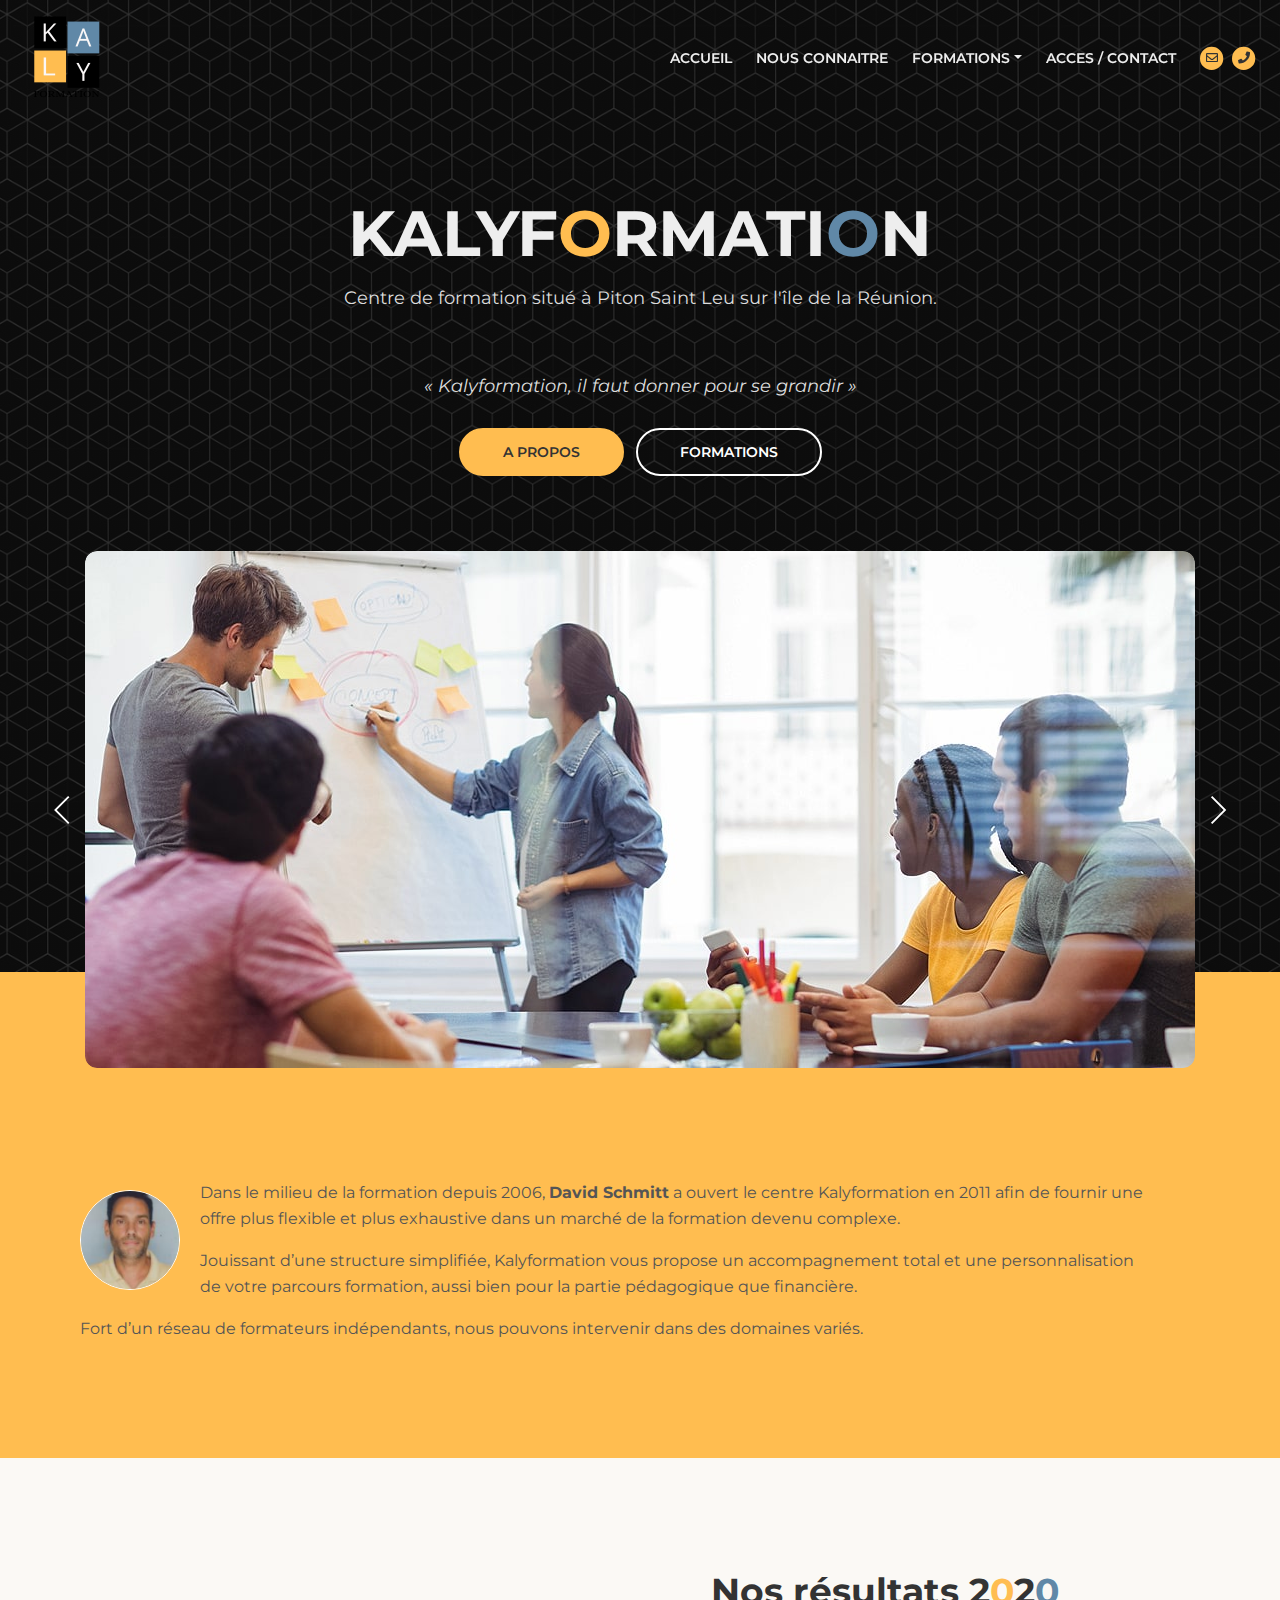
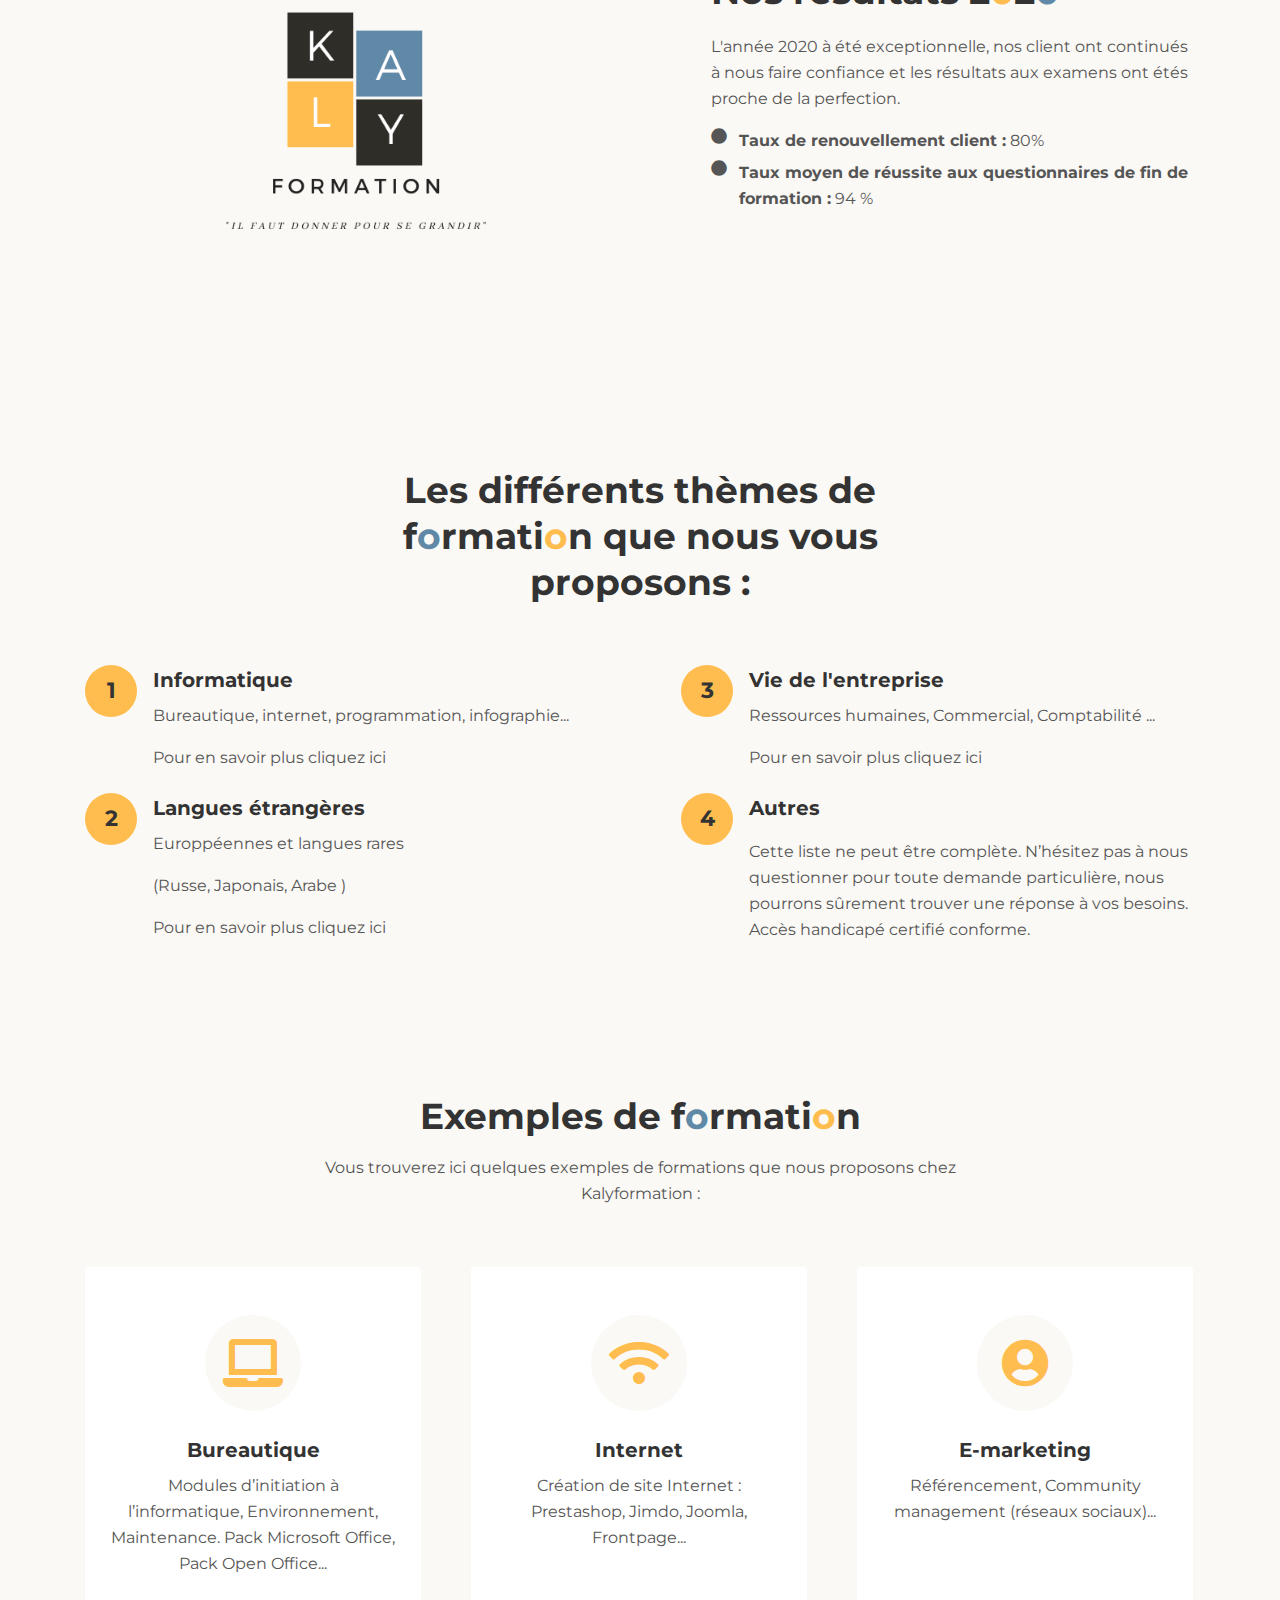
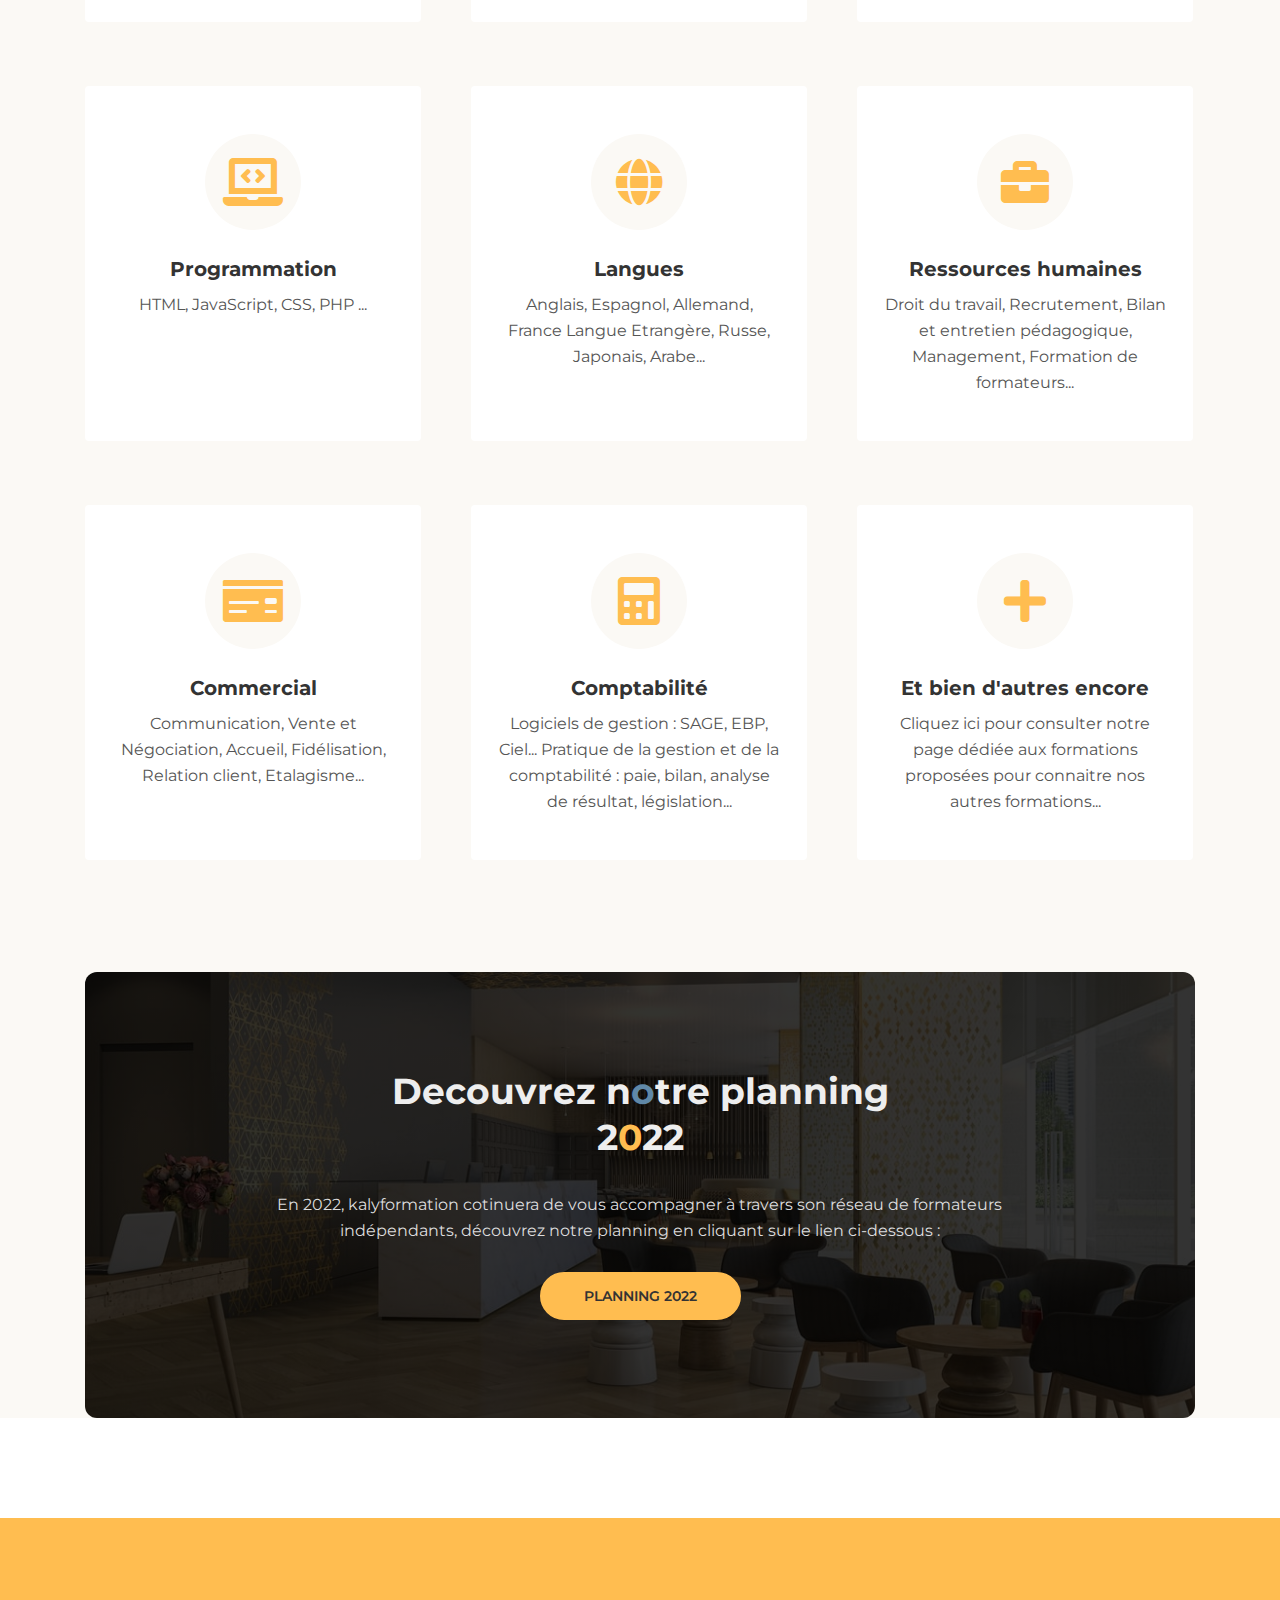
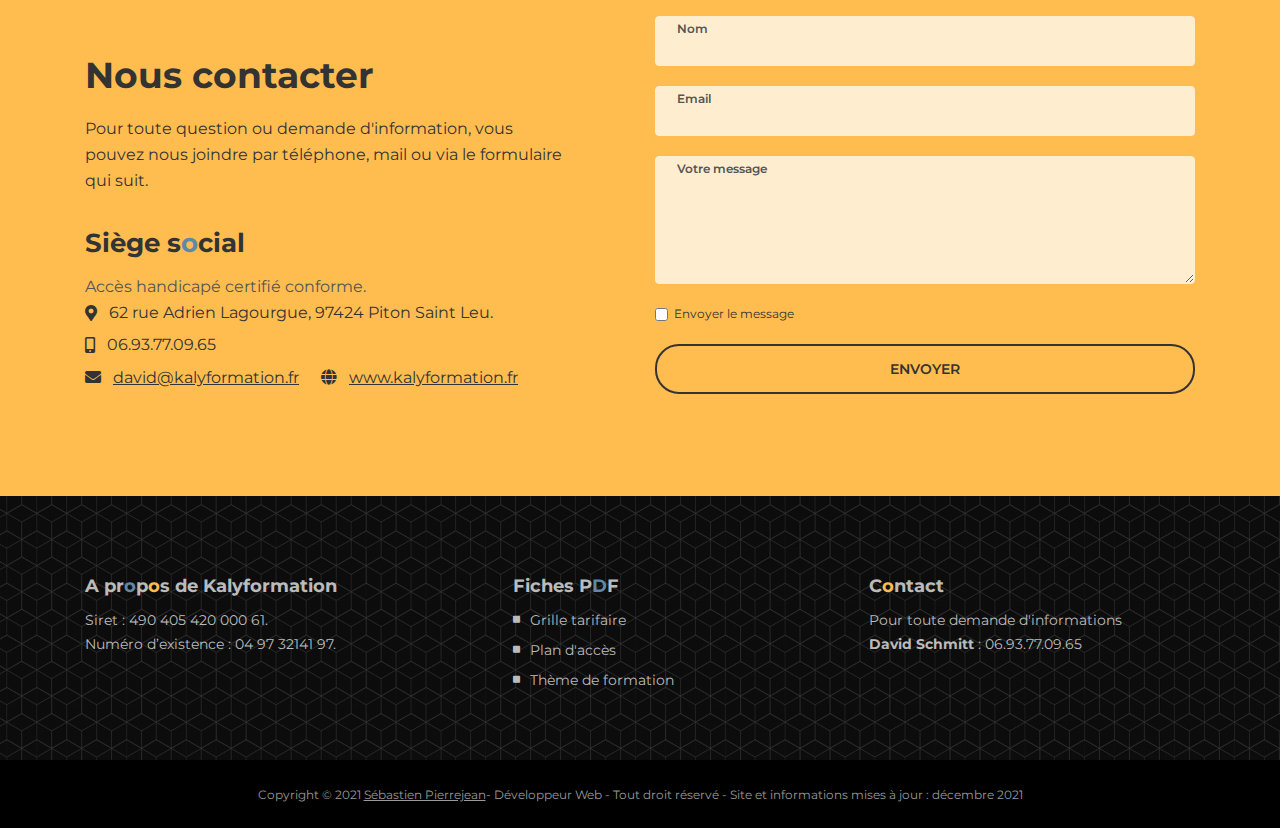
==== index.html @ 726c9c98 "form subject message" ====
<!DOCTYPE html>
<html lang="en">
    <head>
        <meta charset="utf-8" />
        <meta
            name="viewport"
            content="width=device-width, initial-scale=1, shrink-to-fit=no"
        />

        <!-- SEO Meta Tags -->
        <meta
            name="description"
            content="Landing page template built with HTML and Bootstrap 4 for presenting training courses, classes, workshops and for convincing visitors to register using the form."
        />
        <meta name="author" content="Inovatik" />

        <!-- OG Meta Tags to improve the way the post looks when you share the page on LinkedIn, Facebook, Google+ -->
        <meta property="og:site_name" content="" />
        <!-- website name -->
        <meta property="og:site" content="" />
        <!-- website link -->
        <meta property="og:title" content="" />
        <!-- title shown in the actual shared post -->
        <meta property="og:description" content="" />
        <!-- description shown in the actual shared post -->
        <meta property="og:image" content="" />
        <!-- image link, make sure it's jpg -->
        <meta property="og:url" content="" />
        <!-- where do you want your post to link to -->
        <meta property="og:type" content="article" />

        <!-- Website Title -->
        <title>Kalyformation</title>

        <!-- Styles -->
        <link
            href="https://fonts.googleapis.com/css?family=Montserrat:400,400i,600,700,700i&display=swap"
            rel="stylesheet"
        />
        <link href="css/bootstrap.css" rel="stylesheet" />
        <link href="css/fontawesome-all.css" rel="stylesheet" />
        <link href="css/swiper.css" rel="stylesheet" />
        <link href="css/magnific-popup.css" rel="stylesheet" />
        <link href="css/styles.css" rel="stylesheet" />

        <!-- Favicon  -->
        <link rel="icon" href="images/favicon.png" />
    </head>
    <body data-spy="scroll" data-target=".fixed-top">
        <!-- Preloader -->
        <div class="spinner-wrapper">
            <div class="spinner">
                <div class="bounce1"></div>
                <div class="bounce2"></div>
                <div class="bounce3"></div>
            </div>
        </div>
        <!-- end of preloader -->

        <!-- Navigation -->
        <nav class="navbar navbar-expand-lg navbar-dark navbar-custom fixed-top">
            <!-- Text Logo - Use this if you don't have a graphic logo -->
            <!-- <a class="navbar-brand logo-text page-scroll" href="index.html">Corso</a> -->

            <!-- Image Logo -->
            <a class="logo-image" href="index.html"
                ><img src="images/kalySmallLogo.png" alt="alternative"
            /></a>

            <!-- Mobile Menu Toggle Button -->
            <button
                class="navbar-toggler"
                type="button"
                data-toggle="collapse"
                data-target="#navbarsExampleDefault"
                aria-controls="navbarsExampleDefault"
                aria-expanded="false"
                aria-label="Toggle navigation"
            >
                <span class="navbar-toggler-awesome fas fa-bars"></span>
                <span class="navbar-toggler-awesome fas fa-times"></span>
            </button>
            <!-- end of mobile menu toggle button -->

            <div class="collapse navbar-collapse" id="navbarsExampleDefault">
                <ul class="navbar-nav ml-auto">
                    <li class="nav-item">
                        <a class="nav-link page-scroll" href="index.html"
                            >ACCUEIL <span class="sr-only">(current)</span></a
                        >
                    </li>
                    <li class="nav-item">
                        <a class="nav-link page-scroll" href="#register"
                            >NOUS CONNAITRE</a
                        >
                    </li>

                    <!-- Dropdown Menu -->
                    <li class="nav-item dropdown">
                        <a
                            class="nav-link dropdown-toggle page-scroll"
                            href="#description"
                            id="navbarDropdown"
                            role="button"
                            aria-haspopup="true"
                            aria-expanded="false"
                            >FORMATIONS</a
                        >
                        <div class="dropdown-menu" aria-labelledby="navbarDropdown">
                            <a class="dropdown-item" href="formation-details.html"
                                ><span class="item-text">NOS FORMATIONS</span></a
                            >
                            <div class="dropdown-divider"></div>
                            <a class="dropdown-item" href="#date"
                                ><span class="item-text">PLANING 2022</span></a
                            >
                            <div class="dropdown-divider"></div>
                            <a class="dropdown-item" href="price.html"
                                ><span class="item-text">TARIFS</span></a
                            >
                        </div>
                    </li>
                    <!-- end of dropdown menu -->

                    <li class="nav-item">
                        <a class="nav-link page-scroll" href="#contact"
                            >ACCES / CONTACT</a
                        >
                    </li>
                </ul>
                <span class="nav-item social-icons">
                    <span class="fa-stack">
                        <a href="mailto:david@kalyformation.fr">
                            <i class="fas fa-circle fa-stack-2x"></i>
                            <i class="far fa-envelope fa-stack-1x"></i>
                        </a>
                    </span>
                    <span class="fa-stack">
                        <a href="#contact">
                            <i class="fas fa-circle fa-stack-2x"></i>
                            <i class="fas fa-phone fa-stack-1x"></i>
                        </a>
                    </span>
                </span>
            </div>
        </nav>
        <!-- end of navbar -->
        <!-- end of navigation -->

        <!-- Header -->
        <header id="header" class="header">
            <div class="container">
                <div class="row">
                    <div class="col-lg-12">
                        <div class="text-container">
                            <h1>Kalyf<span class="color-yellow">o</span>rmati<span class="color-blue">o</span>n</h1>
                            <p class="p-large">
                                Centre de formation situé à Piton Saint Leu sur l'île de la Réunion.
                            </p>
                            <p class="p-large italic">
                                « Kalyformation, il faut donner pour se grandir »
                            </p>

                            <a class="btn-solid-lg page-scroll" href="#register"
                                >A PROPOS</a
                            >
                            <a class="btn-outline-lg page-scroll" href="formation-details.html"
                                >FORMATIONS</a
                            >
                        </div>
                        <!-- end of text-container -->
                    </div>
                    <!-- end of col -->
                </div>
                <!-- end of row -->
            </div>
            <!-- end of container -->

            <!-- Image Slider -->
            <div class="outer-container">
                <div class="slider-container">
                    <div class="swiper-container image-slider-1">
                        <div class="swiper-wrapper">
                            <!-- Slide -->
                            <div class="swiper-slide">
                                <img
                                    class="img-fluid"
                                    src="images/details-slide-1.jpg"
                                    alt="alternative"
                                />
                            </div>
                            <!-- end of slide -->

                            <!-- Slide -->
                            <div class="swiper-slide">
                                <img
                                    class="img-fluid"
                                    src="images/details-slide-2.jpg"
                                    alt="alternative"
                                />
                            </div>
                            <!-- end of slide -->

                            <!-- Slide -->
                            <div class="swiper-slide">
                                <img
                                    class="img-fluid"
                                    src="images/details-slide-3.jpg"
                                    alt="alternative"
                                />
                            </div>
                            <!-- end of slide -->
                        </div>
                        <!-- end of swiper-wrapper -->

                        <!-- Add Arrows -->
                        <div class="swiper-button-next"></div>
                        <div class="swiper-button-prev"></div>
                        <!-- end of add arrows -->
                    </div>
                    <!-- end of swiper-container -->
                </div>
                <!-- end of slider-container -->
            </div>
            <!-- end of outer-container -->
            <!-- end of image slider -->
        </header>
        <!-- end of header -->
        <!-- end of header -->

        <!-- Registration -->
        <div id="register" class="form-1">
            <div class="container">
                <div class="row">
                    <div class="">
                        <div class="text-container presentation-text">
                            
                            <p><img class="photo-david" src="images/photoDavid.png" alt="alternative"/>Dans le milieu de la formation depuis 2006, <strong>David Schmitt</strong>
                                a ouvert le centre Kalyformation en 2011 afin de fournir
                                une offre plus flexible et plus exhaustive dans un marché
                                de la formation devenu complexe.</p>
                            <p>
                                Jouissant d’une structure simplifiée, Kalyformation vous
                                propose un accompagnement total et une personnalisation de
                                votre parcours formation, aussi bien pour la partie
                                pédagogique que financière.
                            </p>
                            <p>
                                Fort d’un réseau de formateurs indépendants, nous pouvons
                                intervenir dans des domaines variés.
                            </p>
                            
                        </div>
                        <!-- end of text-container -->
                    </div>
                    <!-- end of col -->
                </div>
                <!-- end of row -->
            </div>
            <!-- end of container -->
        </div>
        <!-- end of form-1 -->
        <!-- end of registration -->

        <!-- Instructor -->
        <div id="instructor" class="basic-1">
            <div class="container">
                <div class="row">
                    <div class="col-lg-6 image image-position">
                        <img
                            class="img-fluid image-size"
                            src="images/kalyLogo.png"
                            alt="alternative"
                        />
                    </div>
                    <!-- end of col -->
                    <div class="col-lg-6">
                        <div class="text-container">
                            <h2>Nos résultats 2<span class="color-yellow">0</span>2<span class="color-blue">0</span></h2>
                            <p>
                                L'année 2020 à été exceptionnelle, nos client ont
                                continués à nous faire confiance et les résultats aux
                                examens ont étés proche de la perfection.
                            </p>
                            <ul class="list-unstyled li-space-lg">
                                <li class="media">
                                    <i class="fas fa-circle result-circle"></i>
                                    <div class="media-body">
                                        <strong>Taux de renouvellement client :</strong>
                                        80%
                                    </div>
                                </li>
                                <li class="media">
                                    <i class="fas fa-circle result-circle"></i>
                                    <div class="media-body">
                                        <strong>
                                            Taux moyen de réussite aux questionnaires de
                                            fin de formation :</strong
                                        >
                                        94 % 
                                    </div>
                                </li>
                            </ul>
                        </div>
                        <!-- end of text-container -->
                    </div>
                    <!-- end of col -->
                </div>
                <!-- end of row -->
            </div>
            <!-- end of container -->
        </div>
        <!-- end of basic-1 -->
        <!-- end of instructor -->

        <!-- Description -->
        <div id="description" class="basic-2">
            <div class="container">
                <div class="row">
                    <div class="col-lg-12">
                        <h2>
                            Les différents thèmes de f<span class="color-blue">o</span>rmati<span class="color-yellow">o</span>n que nous vous proposons :
                        </h2>
                    </div>
                    <!-- end of col -->
                </div>
                <!-- end of row -->
                <div class="row">
                    <div class="col-lg-6">
                        <ul class="list-unstyled li-space-lg first">
                            <li class="media">
                                <i class="bullet">1</i>
                                <div class="media-body">
                                    <h4>Informatique</h4>
                                    <p>
                                        Bureautique, internet, programmation,
                                        infographie...
                                    </p>
                                    <a href="formation-details.html#informatique" class="link-to-formation">Pour en savoir plus cliquez ici</a>
                                </div>
                            </li>
                            <li class="media">
                                <i class="bullet">2</i>
                                <div class="media-body">
                                    <h4>Langues étrangères</h4>
                                    <p>
                                        Europpéennes et langues rares 
                                    </p>
                                    <p>(Russe, Japonais, Arabe )</p>
                                    <a href="formation-details.html#langues" class="link-to-formation">Pour en savoir plus cliquez ici</a>
                                </div>
                            </li>
                            
                        </ul>
                    </div>
                    <!-- end of col -->
                    <div class="col-lg-6">
                        <ul class="list-unstyled li-space-lg second">
                            <li class="media">
                                <i class="bullet">3</i>
                                <div class="media-body">
                                    <h4>Vie de l'entreprise</h4>
                                    <p>
                                        Ressources humaines, Commercial, Comptabilité ...
                                    </p>
                                    <a href="formation-details.html#vie-de-lentreprise" class="link-to-formation">Pour en savoir plus cliquez ici</a>
                                </div>
                            </li>
                            <li class="media">
                                <i class="bullet">4</i>
                                <div class="media-body">
                                    <h4>Autres</h4>
                                    <p>
                                        <p>Cette liste ne peut être complète. N’hésitez pas à nous questionner pour toute demande particulière,
                                            nous pourrons sûrement trouver une réponse à vos besoins. Accès handicapé certifié conforme.</p>
                                    </p>
                                </div>
                            </li>
                            
                        </ul>
                    </div>
                    <!-- end of col -->
                </div>
                <!-- end of row -->
            </div>
            <!-- end of container -->
        </div>
        <!-- end of basic-2 -->
        <!-- end of description -->


        <!-- Takeaways -->
        <div class="cards">
            <div class="container">
                <div class="row">
                    <div class="col-lg-12">
                        <h2>Exemples de f<span class="color-blue">o</span>rmati<span class="color-yellow">o</span>n </h2>
                        <p class="p-heading">
                            Vous trouverez ici quelques exemples de formations que nous proposons chez Kalyformation :
                        </p>
                    </div>
                    <!-- end of col -->
                </div>
                <!-- end of row -->
                <div class="row">
                    <div class="col-lg-12">
                        <!-- Card -->
                        <div class="card">
                            <div class="card-image">
                                <i class="fas fa-laptop"></i>
                            </div>
                            <div class="card-body">
                                <h4 class="card-title">Bureautique</h4>
                                <p>
                                    Modules d’initiation à l’informatique, Environnement, Maintenance. Pack Microsoft Office, Pack Open
Office...
                                </p>
                            </div>
                        </div>
                        <!-- end of card -->

                        <!-- Card -->
                        <div class="card">
                            <div class="card-image">
                                <i class="fas fa-wifi"></i>
                            </div>
                            <div class="card-body">
                                <h4 class="card-title">Internet</h4>
                                <p>
                                    Création de site Internet : Prestashop, Jimdo, Joomla, Frontpage...
                                </p>
                            </div>
                        </div>
                        <!-- end of card -->

                        <!-- Card -->
                        <div class="card">
                            <div class="card-image">
                                <i class="fas fa-user-circle"></i>
                            </div>
                            <div class="card-body">
                                <h4 class="card-title">E-marketing</h4>
                                <p>
                                    Référencement, Community management (réseaux sociaux)...
                                </p>
                            </div>
                        </div>
                        <!-- end of card -->

                        <!-- Card -->
                        <div class="card">
                            <div class="card-image">
                                <i class="fas fa-laptop-code"></i>
                            </div>
                            <div class="card-body">
                                <h4 class="card-title">Programmation</h4>
                                <p>
                                    HTML, JavaScript, CSS, PHP ...
                                </p>
                            </div>
                        </div>
                        <!-- end of card -->

                        <!-- Card -->
                        <div class="card">
                            <div class="card-image">
                                <i class="fas fa-globe"></i>
                            </div>
                            <div class="card-body">
                                <h4 class="card-title">Langues</h4>
                                <p>
                                    Anglais, Espagnol, Allemand, France Langue Etrangère, Russe, Japonais, Arabe...
                                </p>
                            </div>
                        </div>
                        <!-- end of card -->

                        <!-- Card -->
                        <div class="card">
                            <div class="card-image">
                                <i class="fas fa-briefcase"></i>
                            </div>
                            <div class="card-body">
                                <h4 class="card-title">Ressources humaines</h4>
                                <p>
                                    Droit du travail, Recrutement, Bilan et entretien pédagogique,
Management, Formation de formateurs...
                                </p>
                            </div>
                        </div>
                        <!-- end of card -->
                        <!-- Card -->
                        <div class="card">
                            <div class="card-image">
                                <i class="fas fa-money-check"></i>
                            </div>
                            <div class="card-body">
                                <h4 class="card-title">Commercial</h4>
                                <p>
                                    Communication, Vente et Négociation, Accueil, Fidélisation, Relation client, Etalagisme...
                                </p>
                            </div>
                        </div>
                        <!-- end of card -->
                        <!-- Card -->
                        <div class="card">
                            <div class="card-image">
                                <i class="fas fa-calculator"></i>
                            </div>
                            <div class="card-body">
                                <h4 class="card-title">Comptabilité</h4>
                                <p>
                                    Logiciels de gestion : SAGE, EBP, Ciel...
Pratique de la gestion et de la comptabilité : paie, bilan, analyse de résultat, législation...
                                </p>
                            </div>
                        </div>
                        <!-- end of card -->
                        <!-- Card -->
                        <div class="card">
                            <a class="link-formation" href="formation-details.html">
                                <div class="card-image">
                                    <i class="fas fa-plus"></i>
                                </div>
                                <div class="card-body">
                                    <h4 class="card-title">Et bien d'autres encore</h4>
                                    <p>
                                        Cliquez ici pour consulter notre page dédiée aux formations proposées pour connaitre nos autres formations...
                                    </p>
                                </div>
                            </a>
                        </div>
                        <!-- end of card -->
                    </div>
                    <!-- end of col -->
                </div>
                <!-- end of row -->
            </div>
            <!-- end of container -->
        </div>
        <!-- end of cards -->
        <!-- end of takeaways -->

        <!-- Date -->
        <div id="date" class="basic-5">
            <div class="container">
                <div class="row">
                    <div class="col-lg-12">
                        <div class="text-container">
                            <h2>Decouvrez n<span class="color-blue">o</span>tre planning 2<span class="color-yellow">0</span>22</h2>
                            <p>
                                En 2022, kalyformation cotinuera de vous accompagner à travers son réseau de formateurs indépendants, découvrez notre planning en cliquant sur le lien ci-dessous :
                            </p>
                            <a class="btn-solid-lg page-scroll" href="#register"
                                >PLANNING 2022</a
                            >
                        </div>
                        <!-- end of text-container -->
                    </div>
                    <!-- end of col -->
                </div>
                <!-- end of row -->
            </div>
            <!-- end of container -->
        </div>
        <!-- end of basic-5 -->
        <!-- end of date -->

        <!-- Contact -->
        <div id="contact" class="form-3">
            <div class="container">
                <div class="row">
                    <div class="col-lg-6">
                        <div class="text-container">
                            <h2>Nous contacter</h2>
                            <p>
                                Pour toute question ou demande d'information, vous pouvez nous joindre par téléphone, mail ou via le formulaire qui suit.
                            </p>
                            <h3>Siège s<span class="color-blue">o</span>cial</h3>
                            <span >
                                Accès handicapé certifié conforme.                                       
                            </span>
                            <ul class="list-unstyled li-space-lg">
                                <li class="media">
                                   
                                    <i class="fas fa-map-marker-alt"></i>
                                    <div class="media-body">
                                        62 rue Adrien Lagourgue, 97424 Piton Saint Leu.                                       
                                    </div>
                                    
                                </li>
                                <li class="media">
                                    
                                    
                                        <i
                                            class="fas fa-mobile-alt"
                                        ></i
                                        >&nbsp;&nbsp; 06.93.77.09.65
                                   
                                </li>
                                <li class="media">
                                    <i class="fas fa-envelope"></i>
                                    <div class="media-body">
                                        <a
                                            class="light-gray"
                                            href="mailto:david@kalyformation.fr"
                                            >david@kalyformation.fr</a
                                        >
                                        <i class="fas fa-globe"></i
                                        ><a class="light-gray" href="#your-link"
                                            >www.kalyformation.fr</a
                                        >
                                    </div>
                                </li>
                            </ul>
                        </div>
                        <!-- end of text-container -->
                    </div>
                    <!-- end of col -->
                    <div class="col-lg-6">
                        <!-- Contact Form -->
                        <form id="contactForm" data-toggle="validator" method="POST" data-focus="false" name="contact" data-netlify="true" action="./success-form.html" subject="David, vous avez un nouveau message venant de kalyformation.fr ">
                            <div class="form-group">
                                <input
                                    type="text"
                                    class="form-control-input"
                                    id="cname"
                                    required
                                    name="name"
                                />
                                <label class="label-control" for="cname">Nom</label>
                                <div class="help-block with-errors"></div>
                            </div>
                            <div class="form-group">
                                <input
                                    type="email"
                                    class="form-control-input"
                                    id="cemail"
                                    name="email"
                                    required
                                />
                                <label class="label-control" for="cemail">Email</label>
                                <div class="help-block with-errors"></div>
                            </div>
                            <div class="form-group">
                                <textarea
                                    class="form-control-textarea"
                                    id="cmessage"
                                    name="message"
                                    required
                                ></textarea>
                                <label class="label-control" for="cmessage"
                                    >Votre message</label
                                >
                                <div class="help-block with-errors"></div>
                            </div>
                            <div class="form-group checkbox">
                                <input
                                    type="checkbox"
                                    id="cterms"
                                    value="Agreed-to-Terms"
                                    required
                                />Envoyer le message
                                
                                <div class="help-block with-errors"></div>
                            </div>
                            <div class="form-group">
                                <button type="submit" class="form-control-submit-button">
                                    ENVOYER
                                </button>
                            </div>
                            <div class="form-message">
                                <div id="cmsgSubmit" class="h3 text-center hidden"></div>
                            </div>
                        </form>
                        <!-- end of contact form -->
                    </div>
                    <!-- end of col -->
                </div>
                <!-- end of row -->
            </div>
            <!-- end of container -->
        </div>
        <!-- end of form-3 -->
        <!-- end of contact -->

        <!-- Footer -->
        <div class="footer">
            <div class="container">
                <div class="row">
                    <div class="col-md-4">
                        <div class="footer-col first">
                            <h5>A pr<span class="color-blue">o</span>p<span class="color-yellow">o</span>s de Kalyformation</h5>
                            <p class="p-small">
                                Siret : 490 405 420 000 61.
                            <br>
                                Numéro d’existence : 04 97 32141 97.
                            </p>
                        </div>
                    </div>
                    <!-- end of col -->
                    <div class="col-md-4">
                        <div class="footer-col second">
                            <h5>Fiches P<span class="color-blue">D</span>F</h5>
                            <ul class="list-unstyled li-space-lg p-small">
                                <li class="media">
                                    <i class="fas fa-square"></i>
                                    <div class="media-body">
                                        <a href="terms-conditions.html"
                                            >Grille tarifaire</a
                                        >
                                    </div>
                                </li>
                                <li class="media">
                                    <i class="fas fa-square"></i>
                                    <div class="media-body">
                                        <a href="privacy-policy.html">Plan d'accès</a>
                                    </div>
                                </li>
                                <li class="media">
                                    <i class="fas fa-square"></i>
                                    <div class="media-body">
                                        <a href="article-details.html">Thème de formation</a>
                                    </div>
                                </li>
                            </ul>
                        </div>
                    </div>
                    <!-- end of col -->
                    
                    <div class="col-md-4">
                        <div class="footer-col fourth">
                            <h5>C<span class="color-yellow">o</span>ntact</h5>
                                <p class="p-small">
                                Pour toute demande d'informations
                                <br>
                                <strong>David Schmitt</strong> :  06.93.77.09.65
                                </p>
                            </div>                 
                        </div>
                    </div>
                    <!-- end of col -->
            </div>
            <!-- end of container -->
        </div>
        <!-- end of footer -->

        <!-- Copyright -->
        <div class="copyright">
            <div class="container">
                <div class="row">
                    <div class="col-lg-12">
                        <p class="p-small">
                            Copyright © 2021 <a href="mailto:pj.sebastien@gmail.com">Sébastien Pierrejean</a>- Développeur Web -
                            Tout droit réservé - 
                            Site et informations mises à jour : décembre 2021
                            
                        </p>
                        
                    </div>
                    <!-- end of col -->
                </div>
                <!-- enf of row -->
            </div>
            <!-- end of container -->
        </div>
        <!-- end of copyright -->

        <!-- Scripts -->
        <script src="js/jquery.min.js"></script>
        <!-- jQuery for Bootstrap's JavaScript plugins -->
        <script src="js/popper.min.js"></script>
        <!-- Popper tooltip library for Bootstrap -->
        <script src="js/bootstrap.min.js"></script>
        <!-- Bootstrap framework -->
        <script src="js/jquery.easing.min.js"></script>
        <!-- jQuery Easing for smooth scrolling between anchors -->
        <script src="js/jquery.countdown.min.js"></script>
        <!-- The Final Countdown plugin for jQuery -->
        <script src="js/swiper.min.js"></script>
        <!-- Swiper for image and text sliders -->
        <script src="js/jquery.magnific-popup.js"></script>
        <!-- Magnific Popup for lightboxes -->
        <script src="js/validator.min.js"></script>
        <!-- Validator.js - Bootstrap plugin that validates forms -->
        <script src="js/scripts.js"></script>
        <!-- Custom scripts -->
    </body>
</html>
---- css/styles.css ----
/* Template: Corso - Free Training Course Landing Page Template
   Author: Inovatik
   Created: Nov 2019
   Description: Master CSS file
*/

/*****************************************
Table Of Contents:

01. General Styles
02. Preloader
03. Navigation
04. Header
05. Registration
06. Partners
07. Instructor
08. Description
09. Students
10. Details Lightbox
11. Video
12. Takeaways
13. Testimonials
14. Date
15. Newsletter
16. Contact
17. Footer
18. Copyright
19. Back To Top Button
20. Extra Pages
21. Media Queries
******************************************/

/*****************************************
Colors:
- Backgrounds - light gray #fbf9f5
- Backgrounds, buttons - yellow #ffbd50
- Headings text, navbar links - black #333
- Body text - dark gray #555
******************************************/

/******************************/
/*     01. General Styles     */
/******************************/
body,
html {
    width: 100%;
    height: 100%;
}

body,
p {
    color: #555;
    font: 400 1rem/1.625rem 'Montserrat', sans-serif;
}

.p-large {
    font: 400 1.125rem/1.75rem 'Montserrat', sans-serif;
}

.p-small {
    font: 400 0.875rem/1.5rem 'Montserrat', sans-serif;
}

.p-heading {
    margin-bottom: 3.75rem;
}

.color-blue {
    color: #6088a7;
}

.color-yellow {
    color: #ffbd50;
}

h1 {
    color: #333;
    font: 700 2.75rem/3.375rem 'Montserrat', sans-serif;
    text-transform: uppercase;
    padding-top: 50px;
}

h2 {
    color: #333;
    font: 700 2.25rem/2.875rem 'Montserrat', sans-serif;
}

@media (max-width: 452px) {
    h1 {
        font-size: 2.25rem;
    }
    h2 {
        font-size: 1.75rem;
    }
}
@media (max-width: 368px) {
    h1 {
        font-size: 1.9rem;
    }
    h2 {
        font-size: 1.65rem;
    }
}

h3 {
    color: #333;
    font: 700 1.625rem/2.125rem 'Montserrat', sans-serif;
}

h4 {
    color: #333;
    font: 700 1.25rem/1.875rem 'Montserrat', sans-serif;
}

h5 {
    color: #333;
    font: 700 1.125rem/1.75rem 'Montserrat', sans-serif;
}

h6 {
    color: #333;
    font: 700 1rem/1.625rem 'Montserrat', sans-serif;
}

.testimonial-text {
    font-style: italic;
}

.testimonial-author {
    font-weight: 700;
    font-size: 1rem;
    line-height: 1.625rem;
}

.li-space-lg li {
    margin-bottom: 0.375rem;
}

.indent {
    padding-left: 1.25rem;
}

a {
    color: #555;
    text-decoration: underline;
}

a:hover {
    color: #555;
    text-decoration: underline;
}

.link-formation {
    text-decoration: none;
    cursor: pointer;
}

.link-to-formation {
    text-decoration: none;
    cursor: pointer;
}

.link-formation:hover {
    text-decoration: none;
}

.white {
    color: #eee;
}

.btn-solid-reg {
    display: inline-block;
    padding: 1.1875rem 2.125rem 1.1875rem 2.125rem;
    border: 0.125rem solid #ffbd50;
    border-radius: 2rem;
    background-color: #ffbd50;
    color: #333;
    font: 600 0.875rem/0 'Montserrat', sans-serif;
    text-decoration: none;
    transition: all 0.2s;
}

.btn-solid-reg:hover {
    border: 0.125rem solid #333;
    background-color: transparent;
    color: #333;
    text-decoration: none;
}

.btn-solid-lg {
    display: inline-block;
    padding: 1.375rem 2.625rem 1.375rem 2.625rem;
    border: 0.125rem solid #ffbd50;
    border-radius: 2rem;
    background-color: #ffbd50;
    color: #333;
    font: 600 0.875rem/0 'Montserrat', sans-serif;
    text-decoration: none;
    transition: all 0.2s;
}

.btn-solid-lg:hover {
    border: 0.125rem solid #333;
    background-color: transparent;
    color: #333;
    text-decoration: none;
}

.btn-outline-reg {
    display: inline-block;
    padding: 1.1875rem 2.125rem 1.1875rem 2.125rem;
    border: 0.125rem solid #333;
    border-radius: 2rem;
    background-color: transparent;
    color: #333;
    font: 600 0.875rem/0 'Montserrat', sans-serif;
    text-decoration: none;
    transition: all 0.2s;
}

.btn-outline-reg:hover {
    border: 0.125rem solid #ffbd50;
    background-color: #ffbd50;
    color: #333;
    text-decoration: none;
}

.btn-outline-lg {
    display: inline-block;
    padding: 1.375rem 2.625rem 1.375rem 2.625rem;
    border: 0.125rem solid #333;
    border-radius: 2rem;
    background-color: transparent;
    color: #333;
    font: 600 0.875rem/0 'Montserrat', sans-serif;
    text-decoration: none;
    transition: all 0.2s;
}

.btn-outline-lg:hover {
    border: 0.125rem solid #ffbd50;
    background-color: #ffbd50;
    color: #333;
    text-decoration: none;
}

.btn-outline-sm {
    display: inline-block;
    padding: 1rem 1.625rem 0.875rem 1.625rem;
    border: 0.125rem solid #333;
    border-radius: 2rem;
    background-color: transparent;
    color: #333;
    font: 600 0.875rem/0 'Montserrat', sans-serif;
    text-decoration: none;
    transition: all 0.2s;
}

.btn-outline-sm:hover {
    border: 0.125rem solid #ffbd50;
    background-color: #ffbd50;
    color: #333;
    text-decoration: none;
}

.form-group {
    position: relative;
    margin-bottom: 1.25rem;
}

.form-group.has-error.has-danger {
    margin-bottom: 0.625rem;
}

.form-group.has-error.has-danger .help-block.with-errors ul {
    margin-top: 0.375rem;
}

.label-control {
    position: absolute;
    top: 0.87rem;
    left: 1.375rem;
    color: #555;
    opacity: 1;
    font: 400 0.875rem/1.375rem 'Montserrat', sans-serif;
    cursor: text;
    transition: all 0.2s ease;
}

.italic {
    width: 80%;
    margin: 0 auto;
    margin-top: 60px;
    font-style: italic;
}

/* IE10+ hack to solve lower label text position compared to the rest of the browsers */
@media screen and (-ms-high-contrast: active), screen and (-ms-high-contrast: none) {
    .label-control {
        top: 0.9375rem;
    }
}

.form-control-input + .label-control,
.form-control-input.notEmpty + .label-control,
.form-control-textarea + .label-control,
.form-control-textarea.notEmpty + .label-control {
    top: 0.125rem;
    opacity: 1;
    font-size: 0.75rem;
    font-weight: 600;
}

.form-control-input,
.form-control-select {
    display: block; /* needed for proper display of the label in Firefox, IE, Edge */
    width: 100%;
    padding-top: 1.0625rem;
    padding-bottom: 0.0625rem;
    padding-left: 1.3125rem;
    border: 1px solid #c4d8dc;
    border-radius: 0.25rem;
    background-color: #fff;
    color: #555;
    font: 400 0.875rem/1.875rem 'Montserrat', sans-serif;
    transition: all 0.2s;
    -webkit-appearance: none; /* removes inner shadow on form inputs on ios safari */
}

.form-control-select {
    padding-top: 0.5rem;
    padding-bottom: 0.5rem;
    height: 3rem;
}

/* IE10+ hack to solve lower label text position compared to the rest of the browsers */
@media screen and (-ms-high-contrast: active), screen and (-ms-high-contrast: none) {
    .form-control-input {
        padding-top: 1.25rem;
        padding-bottom: 0.75rem;
        line-height: 1.75rem;
    }

    .form-control-select {
        padding-top: 0.875rem;
        padding-bottom: 0.75rem;
        height: 3.125rem;
        line-height: 2.125rem;
    }
}

select {
    /* you should keep these first rules in place to maintain cross-browser behavior */
    -webkit-appearance: none;
    -moz-appearance: none;
    -ms-appearance: none;
    -o-appearance: none;
    appearance: none;
    background-image: url('../images/down-arrow.png');
    background-position: 96% 50%;
    background-repeat: no-repeat;
    outline: none;
}

select::-ms-expand {
    display: none; /* removes the ugly default down arrow on select form field in IE11 */
}

.form-control-textarea {
    display: block; /* used to eliminate a bottom gap difference between Chrome and IE/FF */
    width: 100%;
    height: 8rem; /* used instead of html rows to normalize height between Chrome and IE/FF */
    padding-top: 1.25rem;
    padding-left: 1.3125rem;
    border: 1px solid #c4d8dc;
    border-radius: 0.25rem;
    background-color: #fff;
    color: #555;
    font: 400 0.875rem/1.75rem 'Montserrat', sans-serif;
    transition: all 0.2s;
}

.form-control-input:focus,
.form-control-select:focus,
.form-control-textarea:focus {
    border: 1px solid #a1a1a1;
    outline: none; /* Removes blue border on focus */
}

.form-control-input:hover,
.form-control-select:hover,
.form-control-textarea:hover {
    border: 1px solid #a1a1a1;
}

.checkbox {
    font-size: 0.75rem;
    line-height: 1.25rem;
}

input[type='checkbox'] {
    vertical-align: -15%;
    margin-right: 0.375rem;
}

/* IE10+ hack to raise checkbox field position compared to the rest of the browsers */
@media screen and (-ms-high-contrast: active), screen and (-ms-high-contrast: none) {
    input[type='checkbox'] {
        vertical-align: -9%;
    }
}

.form-control-submit-button {
    display: inline-block;
    width: 100%;
    height: 3.125rem;
    border: 0.125rem solid #ffbd50;
    border-radius: 1.5rem;
    background-color: #ffbd50;
    color: #333;
    font: 600 0.875rem/0 'Montserrat', sans-serif;
    cursor: pointer;
    transition: all 0.2s;
}

.form-control-submit-button:hover {
    border: 0.125rem solid #333;
    background-color: transparent;
    color: #333;
}

/* Fade-move Animation For Details Lightbox - Magnific Popup */
/* at start */
.my-mfp-slide-bottom .zoom-anim-dialog {
    opacity: 0;
    transition: all 0.2s ease-out;
    -webkit-transform: translateY(-1.25rem) perspective(37.5rem) rotateX(10deg);
    -ms-transform: translateY(-1.25rem) perspective(37.5rem) rotateX(10deg);
    transform: translateY(-1.25rem) perspective(37.5rem) rotateX(10deg);
}

/* animate in */
.my-mfp-slide-bottom.mfp-ready .zoom-anim-dialog {
    opacity: 1;
    -webkit-transform: translateY(0) perspective(37.5rem) rotateX(0);
    -ms-transform: translateY(0) perspective(37.5rem) rotateX(0);
    transform: translateY(0) perspective(37.5rem) rotateX(0);
}

/* animate out */
.my-mfp-slide-bottom.mfp-removing .zoom-anim-dialog {
    opacity: 0;
    -webkit-transform: translateY(-0.625rem) perspective(37.5rem) rotateX(10deg);
    -ms-transform: translateY(-0.625rem) perspective(37.5rem) rotateX(10deg);
    transform: translateY(-0.625rem) perspective(37.5rem) rotateX(10deg);
}

/* dark overlay, start state */
.my-mfp-slide-bottom.mfp-bg {
    opacity: 0;
    transition: opacity 0.2s ease-out;
}

/* animate in */
.my-mfp-slide-bottom.mfp-ready.mfp-bg {
    opacity: 0.8;
}
/* animate out */
.my-mfp-slide-bottom.mfp-removing.mfp-bg {
    opacity: 0;
}
/* end of fade-move animation for details lightbox - magnific popup */

/* Fade Animation For Image Lightbox - Magnific Popup */
@-webkit-keyframes fadeIn {
    from {
        opacity: 0;
    }
    to {
        opacity: 1;
    }
}

@keyframes fadeIn {
    from {
        opacity: 0;
    }
    to {
        opacity: 1;
    }
}

.fadeIn {
    -webkit-animation: fadeIn 0.6s;
    animation: fadeIn 0.6s;
}

@-webkit-keyframes fadeOut {
    from {
        opacity: 1;
    }
    to {
        opacity: 0;
    }
}

@keyframes fadeOut {
    from {
        opacity: 1;
    }
    to {
        opacity: 0;
    }
}

.fadeOut {
    -webkit-animation: fadeOut 0.8s;
    animation: fadeOut 0.8s;
}
/* end of fade animation for details lightbox - magnific popup */

/*************************/
/*     02. Preloader     */
/*************************/
.spinner-wrapper {
    position: fixed;
    z-index: 999999;
    top: 0;
    right: 0;
    bottom: 0;
    left: 0;
    background: #fbf9f5;
}

.spinner {
    position: absolute;
    top: 50%; /* centers the loading animation vertically one the screen */
    left: 50%; /* centers the loading animation horizontally one the screen */
    width: 3.75rem;
    height: 1.25rem;
    margin: -0.625rem 0 0 -1.875rem; /* is width and height divided by two */
    text-align: center;
}

.spinner > div {
    display: inline-block;
    width: 1rem;
    height: 1rem;
    border-radius: 100%;
    background-color: #ffbd50;
    -webkit-animation: sk-bouncedelay 1.4s infinite ease-in-out both;
    animation: sk-bouncedelay 1.4s infinite ease-in-out both;
}

.spinner .bounce1 {
    -webkit-animation-delay: -0.32s;
    animation-delay: -0.32s;
}

.spinner .bounce2 {
    -webkit-animation-delay: -0.16s;
    animation-delay: -0.16s;
}

@-webkit-keyframes sk-bouncedelay {
    0%,
    80%,
    100% {
        -webkit-transform: scale(0);
    }
    40% {
        -webkit-transform: scale(1);
    }
}

@keyframes sk-bouncedelay {
    0%,
    80%,
    100% {
        -webkit-transform: scale(0);
        -ms-transform: scale(0);
        transform: scale(0);
    }
    40% {
        -webkit-transform: scale(1);
        -ms-transform: scale(1);
        transform: scale(1);
    }
}

/**************************/
/*     03. Navigation     */
/**************************/
.navbar-custom {
    background-color: #fff;
    box-shadow: 0 0.0625rem 0.375rem 0 rgba(0, 0, 0, 0.04);
    font: 600 0.875rem/0.875rem 'Montserrat', sans-serif;
    transition: all 0.2s;
}

.navbar-custom .logo-image img {
    width: 100px;
    height: 100px;
}

.navbar-custom .logo-image .logo-text {
    font: italic 600 2rem/1.5rem 'Montserrat', sans-serif;
    color: #ffbd50;
    text-decoration: none;
}

.navbar-custom .navbar-nav {
    margin-top: 0.75rem;
    margin-bottom: 0.5rem;
}

.navbar-custom .nav-item .nav-link {
    padding: 0.625rem 0.75rem;
    color: #333;
    text-decoration: none;
    transition: all 0.2s ease;
}

.navbar-custom .nav-item .nav-link:hover,
.navbar-custom .nav-item .nav-link.active {
    color: #ffbd50;
}

/* Dropdown Menu */
.navbar-custom .dropdown:hover > .dropdown-menu {
    display: block; /* this makes the dropdown menu stay open while hovering it */
    min-width: auto;
    animation: fadeDropdown 0.2s; /* required for the fade animation */
}

@keyframes fadeDropdown {
    0% {
        opacity: 0;
    }

    100% {
        opacity: 1;
    }
}

.navbar-custom .dropdown-toggle:focus {
    /* removes dropdown outline on focus */
    outline: 0;
}

.navbar-custom .dropdown-menu {
    margin-top: 0;
    border: none;
    border-radius: 0.25rem;
    background-color: #fff;
}

.navbar-custom .dropdown-item {
    color: #333;
    text-decoration: none;
}

.navbar-custom .dropdown-item:hover {
    background-color: #fff;
}

.navbar-custom .dropdown-item .item-text {
    font: 600 0.875rem/0.875rem 'Montserrat', sans-serif;
}

.navbar-custom .dropdown-item:hover .item-text {
    color: #ffbd50;
}

.navbar-custom .dropdown-divider {
    width: 100%;
    height: 1px;
    margin: 0.75rem auto 0.725rem auto;
    border: none;
    background-color: #c4d8dc;
    opacity: 0.2;
}
/* end of dropdown menu */

.navbar-custom .social-icons {
    display: none;
}

.navbar-custom .navbar-toggler {
    padding: 0;
    border: none;
    color: #333;
    font-size: 2rem;
}

.navbar-custom button[aria-expanded='false'] .navbar-toggler-awesome.fas.fa-times {
    display: none;
}

.navbar-custom button[aria-expanded='false'] .navbar-toggler-awesome.fas.fa-bars {
    display: inline-block;
}

.navbar-custom button[aria-expanded='true'] .navbar-toggler-awesome.fas.fa-bars {
    display: none;
}

.navbar-custom button[aria-expanded='true'] .navbar-toggler-awesome.fas.fa-times {
    display: inline-block;
    margin-right: 0.125rem;
}

/*********************/
/*    04. Header     */
/*********************/
.header {
    position: relative;
    padding-top: 8rem;
    padding-bottom: 40%;
    background: linear-gradient(to bottom right, rgba(0, 0, 0, 0.8), rgba(0, 0, 0, 0.8)),
        url('../images/header-background.jpg') center center no-repeat;
    background-size: cover;
    text-align: center;
}

.header h1 {
    margin-bottom: 0.75rem;
    color: #eee;
}

.header .p-large {
    margin-bottom: 1.75rem;
    color: #ddd;
}

.header .btn-solid-lg {
    margin-right: 0.5rem;
    margin-bottom: 1.125rem;
    margin-left: 0.5rem;
}

.header .btn-solid-lg:hover {
    border: 0.125rem solid #ffbd50;
    color: #ffbd50;
}

.header .btn-outline-lg {
    border: 0.125rem solid #fff;
    color: #fff;
}

.header .btn-outline-lg:hover {
    background-color: #fff;
    color: #333;
}

.header .outer-container {
    position: absolute;
    right: 0;
    bottom: -2rem;
    left: 0;
    margin-right: auto;
    margin-left: auto;
    width: 100%;
}

.header .slider-container {
    position: relative;
}

.header .swiper-container {
    position: static;
    width: 80%;
    border-radius: 0.75rem;
}

.header .swiper-container img {
    border-radius: 0.75rem;
}

.header .swiper-button-prev:focus,
.header .swiper-button-next:focus {
    /* even if you can't see it chrome you can see it on mobile device */
    outline: none;
}

.header .swiper-button-prev {
    left: 0.25rem;
    background-image: url("data:image/svg+xml;charset=utf-8,%3Csvg%20xmlns%3D'http%3A%2F%2Fwww.w3.org%2F2000%2Fsvg'%20viewBox%3D'0%200%2028%2044'%3E%3Cpath%20d%3D'M0%2C22L22%2C0l2.1%2C2.1L4.2%2C22l19.9%2C19.9L22%2C44L0%2C22L0%2C22L0%2C22z'%20fill%3D'%23ffffff'%2F%3E%3C%2Fsvg%3E");
    background-size: 1.125rem 1.75rem;
}

.header .swiper-button-next {
    right: 0.25rem;
    background-image: url("data:image/svg+xml;charset=utf-8,%3Csvg%20xmlns%3D'http%3A%2F%2Fwww.w3.org%2F2000%2Fsvg'%20viewBox%3D'0%200%2028%2044'%3E%3Cpath%20d%3D'M27%2C22L27%2C22L5%2C44l-2.1-2.1L22.8%2C22L2.9%2C2.1L5%2C0L27%2C22L27%2C22z'%20fill%3D'%23ffffff'%2F%3E%3C%2Fsvg%3E");
    background-size: 1.125rem 1.75rem;
}

.photo-david {
    width: 100px;
    height: 100px;
    object-fit: cover;
    border-radius: 50%;
    border: 1px solid white;
    float: left;
    margin: 10px 20px 0 0;
}

.presentation-text {
    padding: 0 10px 0 10px;
}

/****************************/
/*     05. Nos résultats     */
/****************************/
.form-1 {
    padding-top: 6rem;
    padding-bottom: 6.25rem;
    background-color: #ffbd50;
}

.result-circle {
    padding-right: 12px;
}

.image-position {
    display: flex;
    align-items: center;
    justify-content: center;
}

.image-size {
    width: 75%;
}
/**************************/
/*     07. Instructor     */
/**************************/
.basic-1 {
    padding-top: 3.75rem;
    padding-bottom: 3.5rem;
    background-color: #fbf9f5;
}

.basic-1 h2 {
    margin-bottom: 1.25rem;
}

.basic-1 img {
    margin-bottom: 2.5rem;
    border-radius: 0.25rem;
}

/***************************/
/*     08. Description     */
/***************************/
.basic-2 {
    padding-top: 3.5rem;
    padding-bottom: 2.75rem;
    background-color: #fbf9f5;
}

.basic-2 h2 {
    margin-bottom: 3.75rem;
    text-align: center;
}

.basic-2 .li-space-lg li {
    margin-bottom: 1.375rem;
}

.basic-2 .list-unstyled .bullet {
    margin-right: 0.625rem;
    width: 2.125rem;
    height: 2.125rem;
    border-radius: 50%;
    background-color: #ffbd50;
    color: #333;
    font-style: normal;
    font-weight: 700;
    font-size: 0.875rem;
    line-height: 2rem;
    text-align: center;
}

/************************/
/*     09. Students     */
/************************/
.basic-3 {
    padding-top: 2.75rem;
    padding-bottom: 4rem;
    background-color: #fbf9f5;
}

.basic-3 .text-container {
    margin-bottom: 3.5rem;
}

.basic-3 h2 {
    margin-bottom: 1.25rem;
}

.basic-3 p {
    margin-bottom: 1.375rem;
}

.basic-3 img {
    border-radius: 0.25rem;
}

/********************************/
/*     10. Details Lightbox     */
/********************************/
.lightbox-basic {
    margin: 2.5rem auto;
    padding: 2rem 1.5rem 2rem 1.5rem;
    border-radius: 0.25rem;
    background: #fbf9f5;
    text-align: left;
}

.lightbox-basic .container {
    padding-right: 0;
    padding-left: 0;
}

.lightbox-basic .image-container {
    max-width: 33.75rem;
    margin-right: auto;
    margin-bottom: 3rem;
    margin-left: auto;
}

.lightbox-basic .image-container img {
    border-radius: 0.25rem;
}

.lightbox-basic h3 {
    margin-bottom: 0.5rem;
}

.lightbox-basic hr {
    width: 2.5rem;
    height: 0.125rem;
    margin-top: 0;
    margin-bottom: 0.875rem;
    margin-left: 0;
    border: 0;
    background-color: #555;
    text-align: left;
}

.lightbox-basic h4 {
    margin-bottom: 1rem;
}

.lightbox-basic .list-unstyled .fas {
    color: #555;
    font-size: 0.5rem;
    line-height: 1.5rem;
}

.lightbox-basic .list-unstyled .media-body {
    margin-left: 0.625rem;
}

.lightbox-basic .btn-outline-reg,
.lightbox-basic .btn-solid-reg {
    margin-top: 0.75rem;
}

/* Signup Button */
.lightbox-basic .btn-solid-reg.mfp-close {
    position: relative;
    width: auto;
    height: auto;
    color: #333;
    opacity: 1;
}

.lightbox-basic .btn-solid-reg.mfp-close:hover {
    color: #333;
}
/* end of signup Button */

/* Back Button */
.lightbox-basic a.mfp-close.as-button {
    position: relative;
    width: auto;
    height: auto;
    margin-left: 0.375rem;
    color: #333;
    opacity: 1;
}

.lightbox-basic a.mfp-close.as-button:hover {
    color: #333;
}
/* end of back button */

.lightbox-basic button.mfp-close.x-button {
    position: absolute;
    top: -0.125rem;
    right: -0.125rem;
    width: 2.75rem;
    height: 2.75rem;
    color: #707984;
}

/*************************/
/*     12. Takeaways     */
/*************************/
.cards {
    padding-top: 3rem;
    padding-bottom: 2rem;
    background-color: #fbf9f5;
}

.cards h2 {
    margin-bottom: 1rem;
    text-align: center;
}

.cards p {
    text-align: center;
}

.cards .card {
    max-width: 21rem;
    height: 355px;
    margin-right: auto;
    margin-bottom: 4rem;
    margin-left: auto;
    padding: 3rem 1.625rem 1.75rem 1.625rem;
    border: none;
    background-color: #fff;
    text-align: center;
}

.cards .card-image {
    width: 6rem;
    height: 6rem;
    margin-right: auto;
    margin-bottom: 1.5rem;
    margin-left: auto;
    border-radius: 50%;
    background-color: #fbf9f5;
}

.cards .fas,
.cards .far {
    color: #ffbd50;
    font-size: 3rem;
    line-height: 6rem;
}

.cards .card-body {
    padding: 0;
}

.cards .card-title {
    margin-bottom: 0.5rem;
}

/********************/
/*     14. Date     */
/********************/
.basic-5 {
    background-color: #fbf9f5;
    margin-bottom: 100px;
}

.basic-5 .text-container {
    padding-top: 6rem;
    padding-bottom: 6.125rem;
    border-radius: 0.75rem;
    background: linear-gradient(to bottom right, rgba(0, 0, 0, 0.8), rgba(0, 0, 0, 0.8)),
        url('../images/date-background.jpg') center center no-repeat;
    background-size: cover;
    text-align: center;
}

.basic-5 h2 {
    width: 90%;
    margin-right: auto;
    margin-bottom: 2rem;
    margin-left: auto;
    color: #eee;
}

.basic-5 p {
    width: 88%;
    margin-right: auto;
    margin-bottom: 1.75rem;
    margin-left: auto;
    color: #ddd;
}

.basic-5 .btn-solid-lg:hover {
    border: 0.125rem solid #fff;
    color: #fff;
}

/***********************/
/*     16. Contact     */
/***********************/
.form-3 {
    padding-top: 6.125rem;
    padding-bottom: 5.125rem;
    background-color: #ffbd50;
}

.form-3 .text-container {
    margin-bottom: 3rem;
}

.form-3 h2 {
    margin-bottom: 1.125rem;
}

.form-3 p {
    color: #333;
    margin-bottom: 2rem;
}

.form-3 h3 {
    margin-bottom: 0.875rem;
}

.form-3 .list-unstyled,
.form-3 .list-unstyled a {
    color: #333;
}

.form-3 .list-unstyled .fas {
    color: #333;
    font-size: 1rem;
    line-height: 1.625rem;
}

.form-3 .list-unstyled .media-body {
    margin-left: 0.75rem;
}

.form-3 .list-unstyled .media-body .fas.fa-globe {
    margin-left: 1.125rem;
    margin-right: 0.75rem;
}

.form-3 .form-control-input,
.form-3 .form-control-textarea {
    border: 1px solid #ffedd0;
    background-color: #ffedd0;
}

.form-3 .form-control-input:hover,
.form-3 .form-control-textarea:hover {
    border: 1px solid #fff;
}

.form-3 .help-block,
.form-3 .checkbox,
.form-3 .checkbox a {
    color: #333;
}

.form-3 .form-control-submit-button {
    border: 0.125rem solid #333;
    background-color: transparent;
}

.form-3 .form-control-submit-button:hover {
    border: 0.125rem solid #ffedd0;
    background-color: #ffedd0;
}

/**********************/
/*     17. Footer     */
/**********************/
.footer {
    padding-top: 4.75rem;
    padding-bottom: 2rem;
    background: linear-gradient(to bottom right, rgba(0, 0, 0, 0.8), rgba(0, 0, 0, 0.8)),
        url('../images/header-background.jpg') center center no-repeat;
    background-size: cover;
}

.footer .footer-col {
    margin-bottom: 2.25rem;
}

.footer h5 {
    margin-bottom: 0.5rem;
}

.footer a {
    text-decoration: none;
}

.footer h5,
.footer p,
.footer a {
    color: #bbb;
}

.footer .list-unstyled .fas {
    color: #bbb;
    font-size: 0.5rem;
    line-height: 1.375rem;
}

.footer .list-unstyled .media-body {
    margin-left: 0.625rem;
}

.footer .fab {
    margin-bottom: 0.75rem;
    margin-right: 1rem;
    color: #ccc;
    font-size: 1.25rem;
    transition: all 0.2s ease;
}

.footer .fab:hover {
    color: #ffbd50;
}

/*************************/
/*     18. Copyright     */
/*************************/
.copyright {
    padding-top: 1.5rem;
    padding-bottom: 0.375rem;
    background-color: #000;
    text-align: center;
}

.copyright .p-small {
    color: #999;
    font-size: 0.75rem;
    line-height: 1.375rem;
}

.copyright a {
    color: #999;
}

/**********************************/
/*     19. Back To Top Button     */
/**********************************/
a.back-to-top {
    position: fixed;
    z-index: 999;
    right: 0.75rem;
    bottom: 0.75rem;
    display: none;
    width: 2.625rem;
    height: 2.625rem;
    border-radius: 1.875rem;
    background: #ffbd50 url('../images/up-arrow.png') no-repeat center 47%;
    background-size: 1.125rem 1.125rem;
    text-indent: -9999px;
}

a:hover.back-to-top {
    background-color: #f0a731;
}

/***************************/
/*     20. Extra Pages     */
/***************************/
.ex-header {
    padding-top: 8rem;
    padding-bottom: 5rem;
    background: linear-gradient(to bottom right, rgba(0, 0, 0, 0.8), rgba(0, 0, 0, 0.8)),
        url('../images/header-background.jpg') center center no-repeat;
    background-size: cover;
    text-align: center;
}

.ex-basic-1 {
    padding-top: 2rem;
    padding-bottom: 0.875rem;
    background-color: #efebe5;
}

.ex-basic-1 .breadcrumbs {
    margin-bottom: 1.125rem;
}

.ex-basic-1 .breadcrumbs .fa {
    margin-right: 0.5rem;
    margin-left: 0.625rem;
    font-size: 0.875rem;
}

.ex-basic-2 {
    padding-top: 4.75rem;
    padding-bottom: 4rem;
    background-color: #fbf9f5;
}

.ex-basic-2 h3 {
    margin-bottom: 1rem;
}

.ex-basic-2 .text-container {
    margin-bottom: 3.625rem;
}

.ex-basic-2 .text-container.last {
    margin-bottom: 0;
}

.ex-basic-2 .text-container.dark {
    padding: 1.625rem 1.5rem 0.75rem 2rem;
    background-color: #efebe5;
}

.ex-basic-2 .image-container-large {
    margin-bottom: 4rem;
}

.ex-basic-2 .image-container-large img {
    border-radius: 0.375rem;
}

.ex-basic-2 .image-container-small img {
    border-radius: 0.375rem;
}

.ex-basic-2 .list-unstyled .fas {
    color: #ffbd50;
    font-size: 0.5rem;
    line-height: 1.5rem;
}

.ex-basic-2 .list-unstyled .media-body {
    margin-left: 0.625rem;
}

.ex-basic-2 .form-container {
    margin-top: 3rem;
}

.ex-basic-2 .btn-solid-reg {
    margin-top: 1.5rem;
}

.img-price {
    display: flex;
    justify-content: center;
}
.button-price {
    display: flex;
    justify-content: center;
    max-width: 300px;
    margin: 0 auto;
    margin-bottom: 50px;
}

.img-formation-details {
    max-height: 400px;
    display: flex;
    justify-content: center;
    object-fit: cover;
}

.notice-formation {
    margin-top: 70px;
}

/*****************************/
/*     21. Media Queries     */
/*****************************/
/* Min-width width 768px */
@media (min-width: 768px) {
    /* General Styles */
    .p-heading {
        width: 85%;
        margin-right: auto;
        margin-left: auto;
    }

    .italic {
        width: 50%;
    }
    /* end of general styles */

    /* Header */
    .header {
        padding-top: 9rem;
    }

    .header h1 {
        font-size: 4rem;
        line-height: 4.875rem;
        letter-spacing: -0.3px;
    }

    .header .btn-solid-lg {
        margin-bottom: 0;
        margin-left: 0;
    }

    .header .outer-container {
        bottom: -4rem;
    }

    .header .swiper-button-prev {
        left: 1.5rem;
    }

    .header .swiper-button-next {
        right: 1.5rem;
    }
    /* end of header */

    /* Registration */
    .form-1 {
        padding-top: 9rem;
    }
    /* end of registration */

    /* Description */
    .basic-2 h2 {
        width: 41rem;
        margin-right: auto;
        margin-left: auto;
    }

    .basic-2 .list-unstyled .bullet {
        width: 3.25rem;
        height: 3.25rem;
        margin-right: 1rem;
        font-size: 1.375rem;
        line-height: 3.25rem;
    }
    /* end of description */

    /* Newsletter */
    .form-2 form {
        width: 31.875rem;
        margin-right: auto;
        margin-left: auto;
    }
    /* end of newsletter */

    /* Extra Pages */
    .ex-header {
        padding-top: 11rem;
        padding-bottom: 9rem;
    }

    .ex-basic-2 .text-container.dark {
        padding: 2.5rem 3rem 2rem 3rem;
    }

    .ex-basic-2 .form-container {
        margin-top: 0;
    }
    /* end of extra pages */
}
/* end of min-width width 768px */

/* Min-width width 992px */
@media (min-width: 992px) {
    /* Navigation */
    .navbar-custom {
        /* padding: 2.125rem 1.5rem 2.125rem 2rem; */
        background: transparent;
        box-shadow: none;
    }

    .navbar-custom .navbar-nav {
        margin-top: 0;
        margin-bottom: 0;
    }

    .navbar-custom .nav-item .nav-link {
        padding: 0.25rem 0.75rem;
        color: #eee;
    }

    .navbar-custom.top-nav-collapse {
        padding: 0.5rem 1.5rem 0.5rem 2rem;
        background-color: #fff;
        box-shadow: 0 0.0625rem 0.375rem 0 rgba(0, 0, 0, 0.05);
    }

    .navbar-custom.top-nav-collapse .nav-item .nav-link {
        color: #333;
    }

    .navbar-custom.top-nav-collapse .nav-item .nav-link:hover,
    .navbar-custom.top-nav-collapse .nav-item .nav-link.active {
        color: #ffbd50;
    }

    .navbar-custom .dropdown-menu {
        padding-top: 1rem;
        padding-bottom: 1rem;
        border-top: 0.75rem solid rgba(0, 0, 0, 0);
        border-radius: 0.25rem;
    }

    .navbar-custom.top-nav-collapse .dropdown-menu {
        border-top: 0.5rem solid rgba(0, 0, 0, 0);
        box-shadow: 0 0.375rem 0.375rem 0 rgba(0, 0, 0, 0.02);
    }

    .navbar-custom .dropdown-item {
        padding-top: 0.25rem;
        padding-bottom: 0.25rem;
    }

    .navbar-custom .dropdown-divider {
        width: 84%;
    }

    .navbar-custom .social-icons {
        display: block;
        margin-right: 0.5rem;
        margin-left: 0.5rem;
    }

    .navbar-custom .fa-stack {
        width: 2em;
        margin-left: 0.25rem;
        font-size: 0.75rem;
    }

    .navbar-custom .fa-stack-2x {
        color: #ffbd50;
        transition: all 0.2s ease;
    }

    .navbar-custom .fa-stack-1x {
        color: #333;
        transition: all 0.2s ease;
    }

    .navbar-custom .fa-stack:hover .fa-stack-2x {
        color: #ee832b;
    }

    .navbar-custom .fa-stack:hover .fa-stack-1x {
        color: #fff;
    }
    /* end of navigation */

    /* General Styles */
    .p-heading {
        width: 65%;
    }
    /* end of general styles */

    /* Header */
    .header h1,
    .header .p-large {
        width: 47rem;
        margin-right: auto;
        margin-left: auto;
    }

    .header .swiper-button-prev {
        left: 3rem;
    }

    .header .swiper-button-next {
        right: 3rem;
    }
    /* end of header */

    /* Registration */
    .form-1 {
        padding-top: 10rem;
    }
    /* end of registration */

    /* Instructor */
    .basic-1 {
        padding-bottom: 4.5rem;
    }

    .basic-1 img {
        margin-bottom: 0;
    }
    /* end of instructor */

    /* Description */
    .basic-2 {
        padding-top: 4.5rem;
        padding-bottom: 3.5rem;
    }
    /* end of description */

    /* Students */
    .basic-3 {
        padding-top: 3.5rem;
        padding-bottom: 4.5rem;
    }

    .basic-3 .text-container {
        margin-bottom: 0;
    }
    /* end of students */

    /* Details Lightbox */
    .lightbox-basic {
        max-width: 62.5rem;
        padding: 2.5rem 2.5rem 2.5rem 2.5rem;
    }

    .lightbox-basic .image-container {
        max-width: 100%;
        margin-right: 2rem;
        margin-bottom: 0;
        margin-left: 0.5rem;
    }

    .lightbox-basic h3 {
        margin-top: 0.5rem;
    }
    /* end of details lightbox */

    /* Video */
    .basic-4 {
        padding-top: 4.5rem;
        padding-bottom: 3.5rem;
    }
    /* end of video */

    /* Takeaways */
    .cards {
        padding-top: 3.5rem;
        padding-bottom: 3rem;
    }

    .cards .card {
        display: inline-block;
        width: 17.75rem;
        max-width: 100%;
        vertical-align: top;
    }

    .cards .card:nth-child(3n + 2) {
        margin-right: 2rem;
        margin-left: 2rem;
    }
    /* end of takeaways */

    /* Testimonials */
    .slider-2 {
        padding-bottom: 9rem;
    }

    .slider-2 h3 {
        width: 37.5rem;
        margin-right: auto;
        margin-left: auto;
    }

    .slider-2 .swiper-container {
        width: 92%;
        text-align: left;
    }

    .slider-2 .image-wrapper {
        float: left;
        width: 6rem;
        margin-bottom: 0;
    }

    .slider-2 .text-wrapper {
        max-width: 100%;
        margin-left: 7.375rem;
    }

    .slider-2 .swiper-button-prev {
        left: 0;
    }

    .slider-2 .swiper-button-next {
        right: 0;
    }
    /* end of testimonials */

    /* Date */
    .basic-5 h2 {
        width: 70%;
    }
    /* end of date */

    /* Newsletter */
    .form-2 {
        padding-top: 9rem;
    }

    .form-2 h3 {
        width: 37.5rem;
        margin-right: auto;
        margin-left: auto;
    }
    /* end of newsletter */

    /* Contact */
    .form-3 .text-container {
        margin-bottom: 0;
    }
    /* end of contact */

    /* Extra Pages */
    .ex-header h1 {
        width: 80%;
        margin-right: auto;
        margin-left: auto;
    }

    .ex-basic-2 {
        padding-bottom: 5rem;
    }
    /* end of extra pages */
}
/* end of min-width width 992px */

/* Min-width width 1200px */
@media (min-width: 1200px) {
    /* Header */
    .header {
        padding-bottom: 31rem;
    }

    .header .outer-container {
        width: 69.375rem;
        bottom: -6rem;
    }

    .header .swiper-container {
        width: 100%;
    }

    .header .swiper-button-prev {
        left: -2.25rem;
    }

    .header .swiper-button-next {
        right: -2.25rem;
    }
    /* end of header */

    /* Registration */
    .form-1 {
        padding-top: 12rem;
    }

    .form-1 .text-container {
        margin-top: 1rem;
        margin-right: 3.5rem;
    }

    .form-1 form {
        margin-left: 1.5rem;
    }
    /* end of registration */

    /* Instructor */
    .basic-1 .text-container {
        margin-top: 3.125rem;
        margin-left: 3.5rem;
    }
    /* end of instructor */

    /* Description */
    .basic-2 .list-unstyled.first {
        margin-right: 1.625rem;
    }

    .basic-2 .list-unstyled.second {
        margin-left: 1.625rem;
    }
    /* end of description */

    /* Students */
    .basic-3 .text-container {
        margin-top: 2.5rem;
        margin-right: 3.5rem;
    }
    /* end of instructor */

    /* Takeaways */
    .cards .card {
        width: 21rem;
    }

    .cards .card:nth-child(3n + 2) {
        margin-right: 2.875rem;
        margin-left: 2.875rem;
    }
    /* end of takeaways */

    /* Testimonials */
    .slider-2 .swiper-container {
        width: 90%;
    }

    .slider-2 .text-wrapper {
        margin-top: 0;
    }
    /* end of testimonials */

    /* Date */
    .basic-5 h2 {
        width: 50%;
    }

    .basic-5 p {
        width: 74%;
    }
    /* end of date */

    /* Contact */
    .form-3 .text-container {
        margin-top: 2.25rem;
        margin-right: 3.5rem;
    }
    /* end of contact */

    /* Footer */
    .footer .footer-col.first {
        margin-right: 1.5rem;
    }

    .footer .footer-col.second {
        margin-left: 3rem;
    }

    .footer .footer-col.third {
        margin-left: 2.75rem;
    }

    .footer .footer-col.fourth {
        margin-left: 1.5rem;
    }
    /* end of footer */

    /* Extra Pages */
    .ex-header h1 {
        width: 60%;
        margin-right: auto;
        margin-left: auto;
    }

    .ex-basic-2 .form-container {
        margin-left: 1.75rem;
    }

    .ex-basic-2 .image-container-small {
        margin-left: 1.75rem;
    }
    /* end of extra pages */
}
/* end of min-width width 1200px */
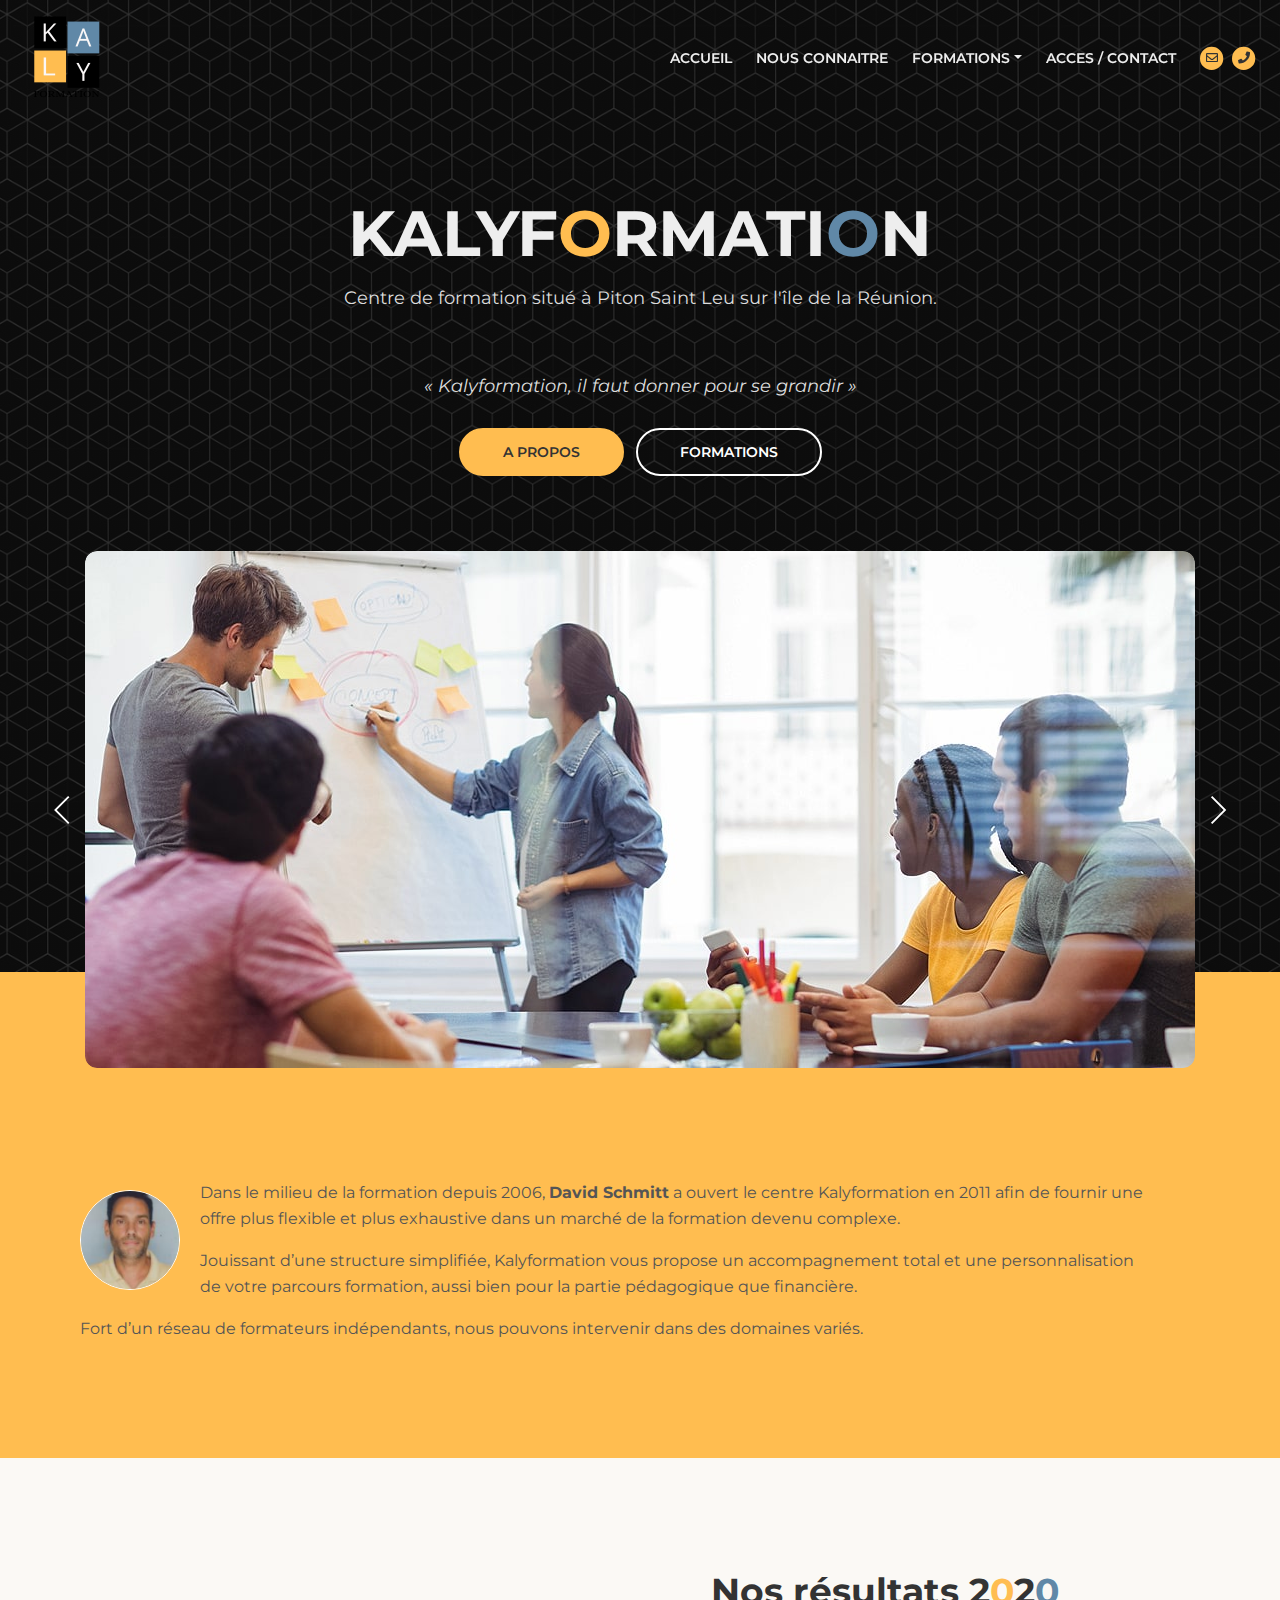
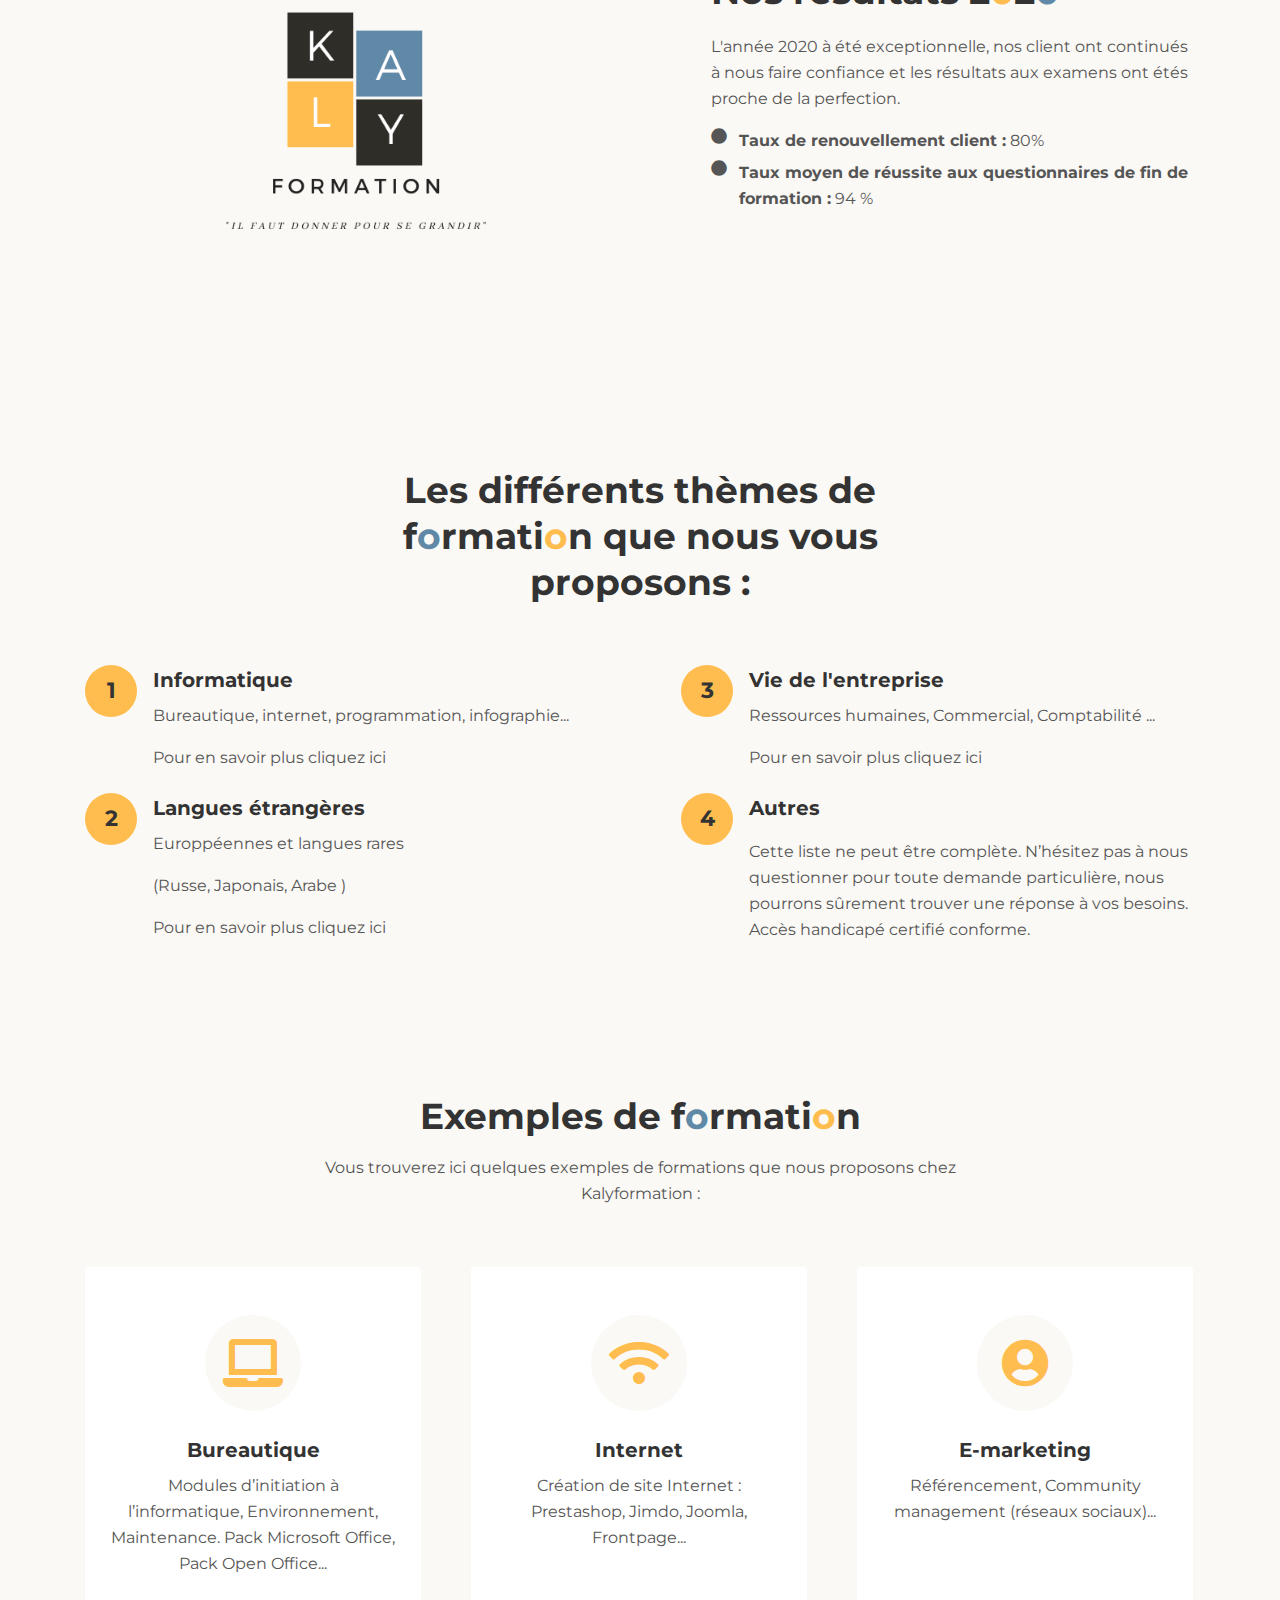
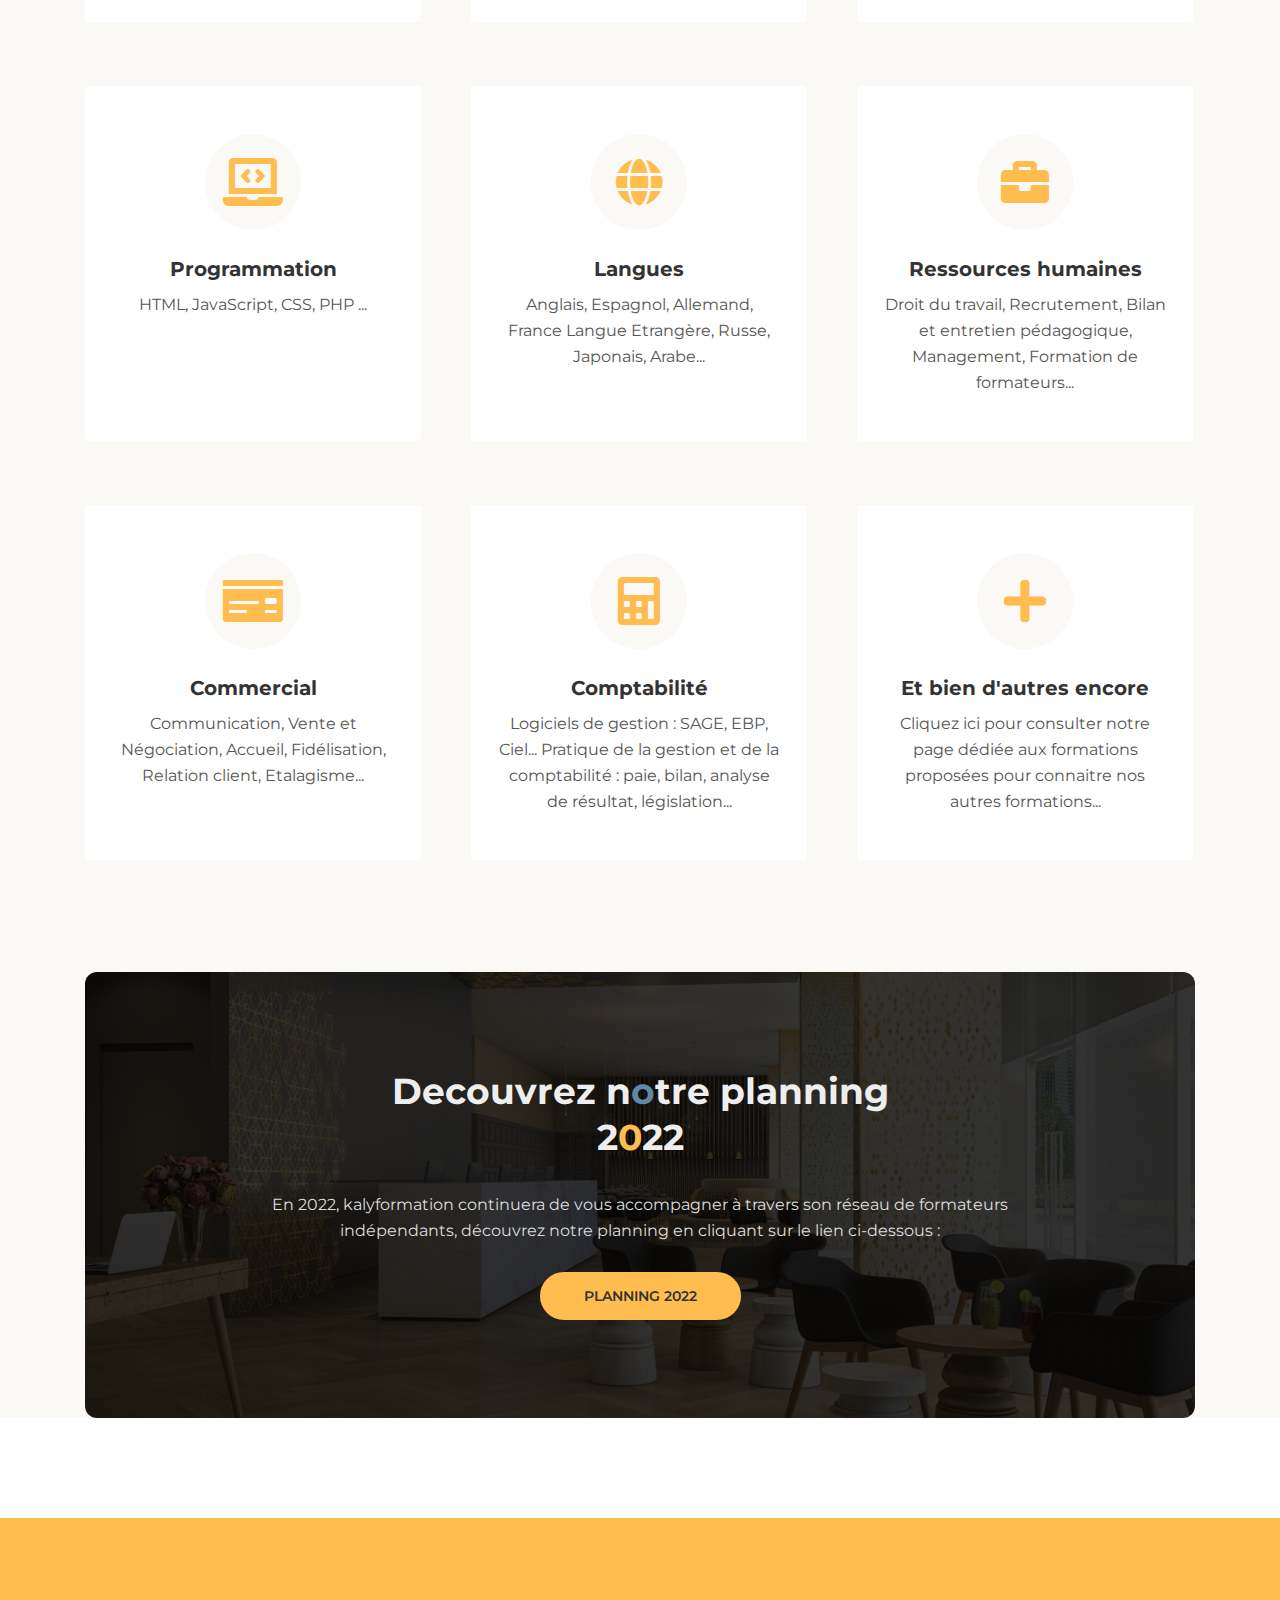
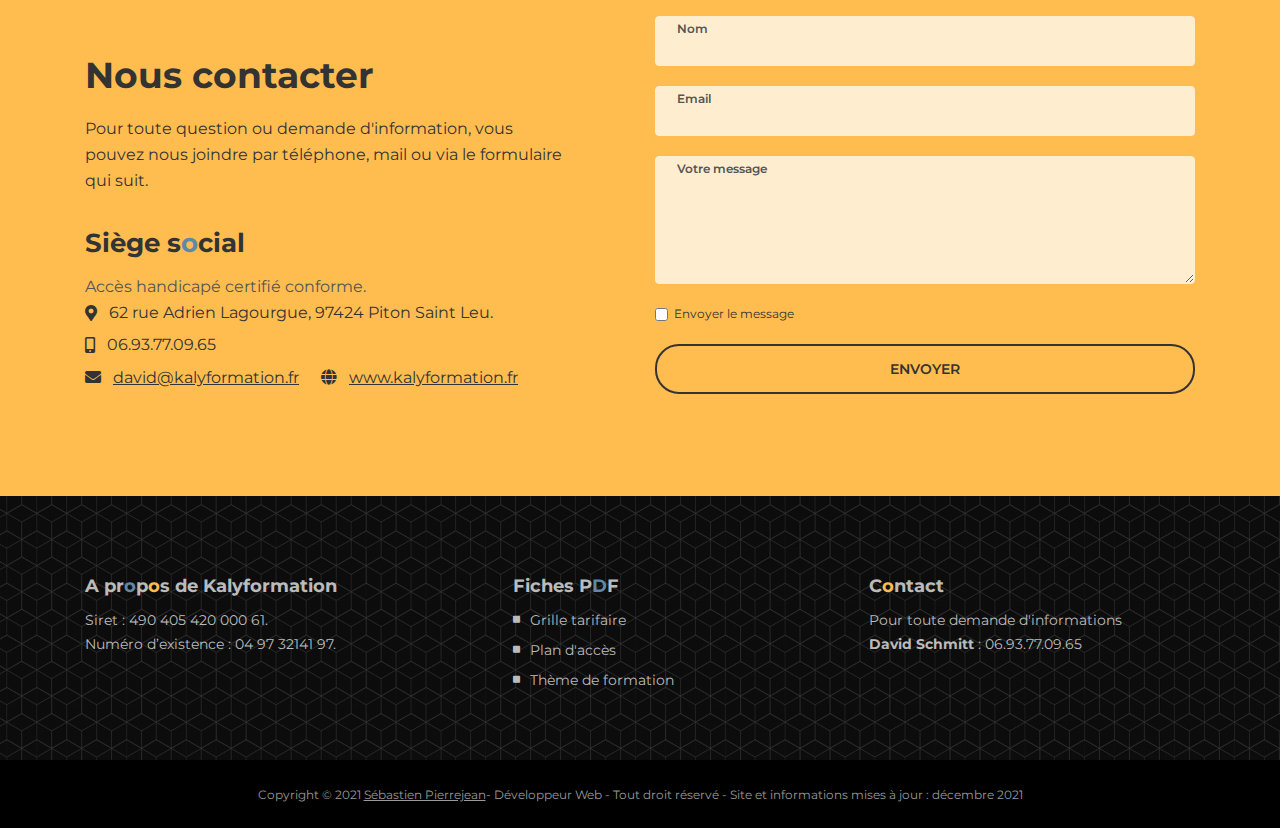
==== commit 0ee6d727: "seo and clean code" ====
--- a/index.html
+++ b/index.html
@@ -1,5 +1,5 @@
 <!DOCTYPE html>
-<html lang="en">
+<html lang="fr">
     <head>
         <meta charset="utf-8" />
         <meta
@@ -10,24 +10,26 @@
         <!-- SEO Meta Tags -->
         <meta
             name="description"
-            content="Landing page template built with HTML and Bootstrap 4 for presenting training courses, classes, workshops and for convincing visitors to register using the form."
+            content="Kalyformation, ouvert par David Schmitt en 2011 est un centre de formation à Piton Saint Leu 97424, La Réunion 974. Réseau de formateurs indépendants, accompagnement, personnalisation de parcours formation "
         />
-        <meta name="author" content="Inovatik" />
+        <meta name="author" content="David Schmitt" />
+        <meta name=" copyright" content=" Sébastien Pierrejean"/>
+        <meta name=" robots" content=" follow"/>
 
         <!-- OG Meta Tags to improve the way the post looks when you share the page on LinkedIn, Facebook, Google+ -->
-        <meta property="og:site_name" content="" />
+        <meta property="og:site_name" content="Kalyformation" />
         <!-- website name -->
-        <meta property="og:site" content="" />
+        <meta property="og:site" content="Kalyformation" />
         <!-- website link -->
-        <meta property="og:title" content="" />
+        <meta property="og:title" content="Kalyformation.fr" />
         <!-- title shown in the actual shared post -->
-        <meta property="og:description" content="" />
+        <meta property="og:description" content="Centre de formation situé à Piton Saint Leu sur l'île de la Réunion." />
         <!-- description shown in the actual shared post -->
-        <meta property="og:image" content="" />
-        <!-- image link, make sure it's jpg -->
-        <meta property="og:url" content="" />
+        <meta property="og:image" content="KALYFORMATION.
+        Centre de formation situé à Piton Saint Leu sur l'île de la Réunion.       
+        « Kalyformation, il faut donner pour se grandir »" />
         <!-- where do you want your post to link to -->
-        <meta property="og:type" content="article" />
+        <meta property="og:type" content="index.html" />
 
         <!-- Website Title -->
         <title>Kalyformation</title>
@@ -44,7 +46,7 @@
         <link href="css/styles.css" rel="stylesheet" />
 
         <!-- Favicon  -->
-        <link rel="icon" href="images/favicon.png" />
+        <link rel="icon" href="images/favicon.png" title="icone kalyformation"/>
     </head>
     <body data-spy="scroll" data-target=".fixed-top">
         <!-- Preloader -->
@@ -64,7 +66,7 @@
 
             <!-- Image Logo -->
             <a class="logo-image" href="index.html"
-                ><img src="images/kalySmallLogo.png" alt="alternative"
+                ><img src="images/kalySmallLogo.png" alt="logo kalyformation" title="logo kalyformation"
             /></a>
 
             <!-- Mobile Menu Toggle Button -->
@@ -111,8 +113,8 @@
                                 ><span class="item-text">NOS FORMATIONS</span></a
                             >
                             <div class="dropdown-divider"></div>
-                            <a class="dropdown-item" href="#date"
-                                ><span class="item-text">PLANING 2022</span></a
+                            <a class="dropdown-item" href="https://docs.google.com/spreadsheets/d/1vLBAXh78m6kUoQs4sPczj25zAXaakkbX2byOmsC1fBI/edit?usp=sharing"
+                               target="blank" ><span class="item-text">PLANNING 2022</span></a
                             >
                             <div class="dropdown-divider"></div>
                             <a class="dropdown-item" href="price.html"
@@ -186,7 +188,8 @@
                                 <img
                                     class="img-fluid"
                                     src="images/details-slide-1.jpg"
-                                    alt="alternative"
+                                    alt="groupe de formation"
+                                    title="groupe de formation"
                                 />
                             </div>
                             <!-- end of slide -->
@@ -196,7 +199,8 @@
                                 <img
                                     class="img-fluid"
                                     src="images/details-slide-2.jpg"
-                                    alt="alternative"
+                                    alt="enseignement de la formation"
+                                    title="enseignement de la formation"
                                 />
                             </div>
                             <!-- end of slide -->
@@ -206,7 +210,8 @@
                                 <img
                                     class="img-fluid"
                                     src="images/details-slide-3.jpg"
-                                    alt="alternative"
+                                    alt="élèves et formateurs"
+                                    title="élèves et formateurs"
                                 />
                             </div>
                             <!-- end of slide -->
@@ -235,7 +240,7 @@
                     <div class="">
                         <div class="text-container presentation-text">
                             
-                            <p><img class="photo-david" src="images/photoDavid.png" alt="alternative"/>Dans le milieu de la formation depuis 2006, <strong>David Schmitt</strong>
+                            <p><img class="photo-david" src="images/photoDavid.png" alt="photo du conseiller en formation" title="David Schmitt, conseiller en formation"/>Dans le milieu de la formation depuis 2006, <strong>David Schmitt</strong>
                                 a ouvert le centre Kalyformation en 2011 afin de fournir
                                 une offre plus flexible et plus exhaustive dans un marché
                                 de la formation devenu complexe.</p>
@@ -270,7 +275,8 @@
                         <img
                             class="img-fluid image-size"
                             src="images/kalyLogo.png"
-                            alt="alternative"
+                            alt="Logo principal Kalyformation"
+                            title="Logo du site Kalyformation"
                         />
                     </div>
                     <!-- end of col -->
@@ -549,9 +555,9 @@
                         <div class="text-container">
                             <h2>Decouvrez n<span class="color-blue">o</span>tre planning 2<span class="color-yellow">0</span>22</h2>
                             <p>
-                                En 2022, kalyformation cotinuera de vous accompagner à travers son réseau de formateurs indépendants, découvrez notre planning en cliquant sur le lien ci-dessous :
+                                En 2022, kalyformation continuera de vous accompagner à travers son réseau de formateurs indépendants, découvrez notre planning en cliquant sur le lien ci-dessous :
                             </p>
-                            <a class="btn-solid-lg page-scroll" href="#register"
+                            <a class="btn-solid-lg page-scroll" href="https://docs.google.com/spreadsheets/d/1vLBAXh78m6kUoQs4sPczj25zAXaakkbX2byOmsC1fBI/edit?usp=sharing" target="blank"
                                 >PLANNING 2022</a
                             >
                         </div>
@@ -619,7 +625,8 @@
                     <!-- end of col -->
                     <div class="col-lg-6">
                         <!-- Contact Form -->
-                        <form id="contactForm" data-toggle="validator" method="POST" data-focus="false" name="contact" data-netlify="true" action="./success-form.html" subject="David, vous avez un nouveau message venant de kalyformation.fr ">
+                        <form id="contactForm" data-toggle="validator" method="POST" data-focus="false" name="contact" data-netlify="true" action="./success-form.html" >
+                            <input subject type="hidden" id="subject" name="subject" value="David, vous avez un nouveau message venant de kalyformation.fr">
                             <div class="form-group">
                                 <input
                                     type="text"
@@ -706,7 +713,7 @@
                                 <li class="media">
                                     <i class="fas fa-square"></i>
                                     <div class="media-body">
-                                        <a href="terms-conditions.html"
+                                        <a href="./pdf/grille-tarifaire.pdf" target="blank"
                                             >Grille tarifaire</a
                                         >
                                     </div>
@@ -714,13 +721,13 @@
                                 <li class="media">
                                     <i class="fas fa-square"></i>
                                     <div class="media-body">
-                                        <a href="privacy-policy.html">Plan d'accès</a>
+                                        <a href="./pdf/plan-d_accès.pdf" target="blank">Plan d'accès</a>
                                     </div>
                                 </li>
                                 <li class="media">
                                     <i class="fas fa-square"></i>
                                     <div class="media-body">
-                                        <a href="article-details.html">Thème de formation</a>
+                                        <a href="./pdf/plaquette.pdf" target="blank">Thème de formation</a>
                                     </div>
                                 </li>
                             </ul>
--- a/css/styles.css
+++ b/css/styles.css
@@ -1,43 +1,3 @@
-/* Template: Corso - Free Training Course Landing Page Template
-   Author: Inovatik
-   Created: Nov 2019
-   Description: Master CSS file
-*/
-
-/*****************************************
-Table Of Contents:
-
-01. General Styles
-02. Preloader
-03. Navigation
-04. Header
-05. Registration
-06. Partners
-07. Instructor
-08. Description
-09. Students
-10. Details Lightbox
-11. Video
-12. Takeaways
-13. Testimonials
-14. Date
-15. Newsletter
-16. Contact
-17. Footer
-18. Copyright
-19. Back To Top Button
-20. Extra Pages
-21. Media Queries
-******************************************/
-
-/*****************************************
-Colors:
-- Backgrounds - light gray #fbf9f5
-- Backgrounds, buttons - yellow #ffbd50
-- Headings text, navbar links - black #333
-- Body text - dark gray #555
-******************************************/
-
 /******************************/
 /*     01. General Styles     */
 /******************************/
@@ -851,7 +811,7 @@
 }
 
 /***************************/
-/*     08. Description     */
+/*     08. Description formation    */
 /***************************/
 .basic-2 {
     padding-top: 3.5rem;
@@ -882,9 +842,6 @@
     text-align: center;
 }
 
-/************************/
-/*     09. Students     */
-/************************/
 .basic-3 {
     padding-top: 2.75rem;
     padding-bottom: 4rem;
@@ -907,107 +864,8 @@
     border-radius: 0.25rem;
 }
 
-/********************************/
-/*     10. Details Lightbox     */
-/********************************/
-.lightbox-basic {
-    margin: 2.5rem auto;
-    padding: 2rem 1.5rem 2rem 1.5rem;
-    border-radius: 0.25rem;
-    background: #fbf9f5;
-    text-align: left;
-}
-
-.lightbox-basic .container {
-    padding-right: 0;
-    padding-left: 0;
-}
-
-.lightbox-basic .image-container {
-    max-width: 33.75rem;
-    margin-right: auto;
-    margin-bottom: 3rem;
-    margin-left: auto;
-}
-
-.lightbox-basic .image-container img {
-    border-radius: 0.25rem;
-}
-
-.lightbox-basic h3 {
-    margin-bottom: 0.5rem;
-}
-
-.lightbox-basic hr {
-    width: 2.5rem;
-    height: 0.125rem;
-    margin-top: 0;
-    margin-bottom: 0.875rem;
-    margin-left: 0;
-    border: 0;
-    background-color: #555;
-    text-align: left;
-}
-
-.lightbox-basic h4 {
-    margin-bottom: 1rem;
-}
-
-.lightbox-basic .list-unstyled .fas {
-    color: #555;
-    font-size: 0.5rem;
-    line-height: 1.5rem;
-}
-
-.lightbox-basic .list-unstyled .media-body {
-    margin-left: 0.625rem;
-}
-
-.lightbox-basic .btn-outline-reg,
-.lightbox-basic .btn-solid-reg {
-    margin-top: 0.75rem;
-}
-
-/* Signup Button */
-.lightbox-basic .btn-solid-reg.mfp-close {
-    position: relative;
-    width: auto;
-    height: auto;
-    color: #333;
-    opacity: 1;
-}
-
-.lightbox-basic .btn-solid-reg.mfp-close:hover {
-    color: #333;
-}
-/* end of signup Button */
-
-/* Back Button */
-.lightbox-basic a.mfp-close.as-button {
-    position: relative;
-    width: auto;
-    height: auto;
-    margin-left: 0.375rem;
-    color: #333;
-    opacity: 1;
-}
-
-.lightbox-basic a.mfp-close.as-button:hover {
-    color: #333;
-}
-/* end of back button */
-
-.lightbox-basic button.mfp-close.x-button {
-    position: absolute;
-    top: -0.125rem;
-    right: -0.125rem;
-    width: 2.75rem;
-    height: 2.75rem;
-    color: #707984;
-}
-
 /*************************/
-/*     12. Takeaways     */
+/*     12.Cards formations     */
 /*************************/
 .cards {
     padding-top: 3rem;
@@ -1062,7 +920,7 @@
 }
 
 /********************/
-/*     14. Date     */
+/*     14. Planning     */
 /********************/
 .basic-5 {
     background-color: #fbf9f5;
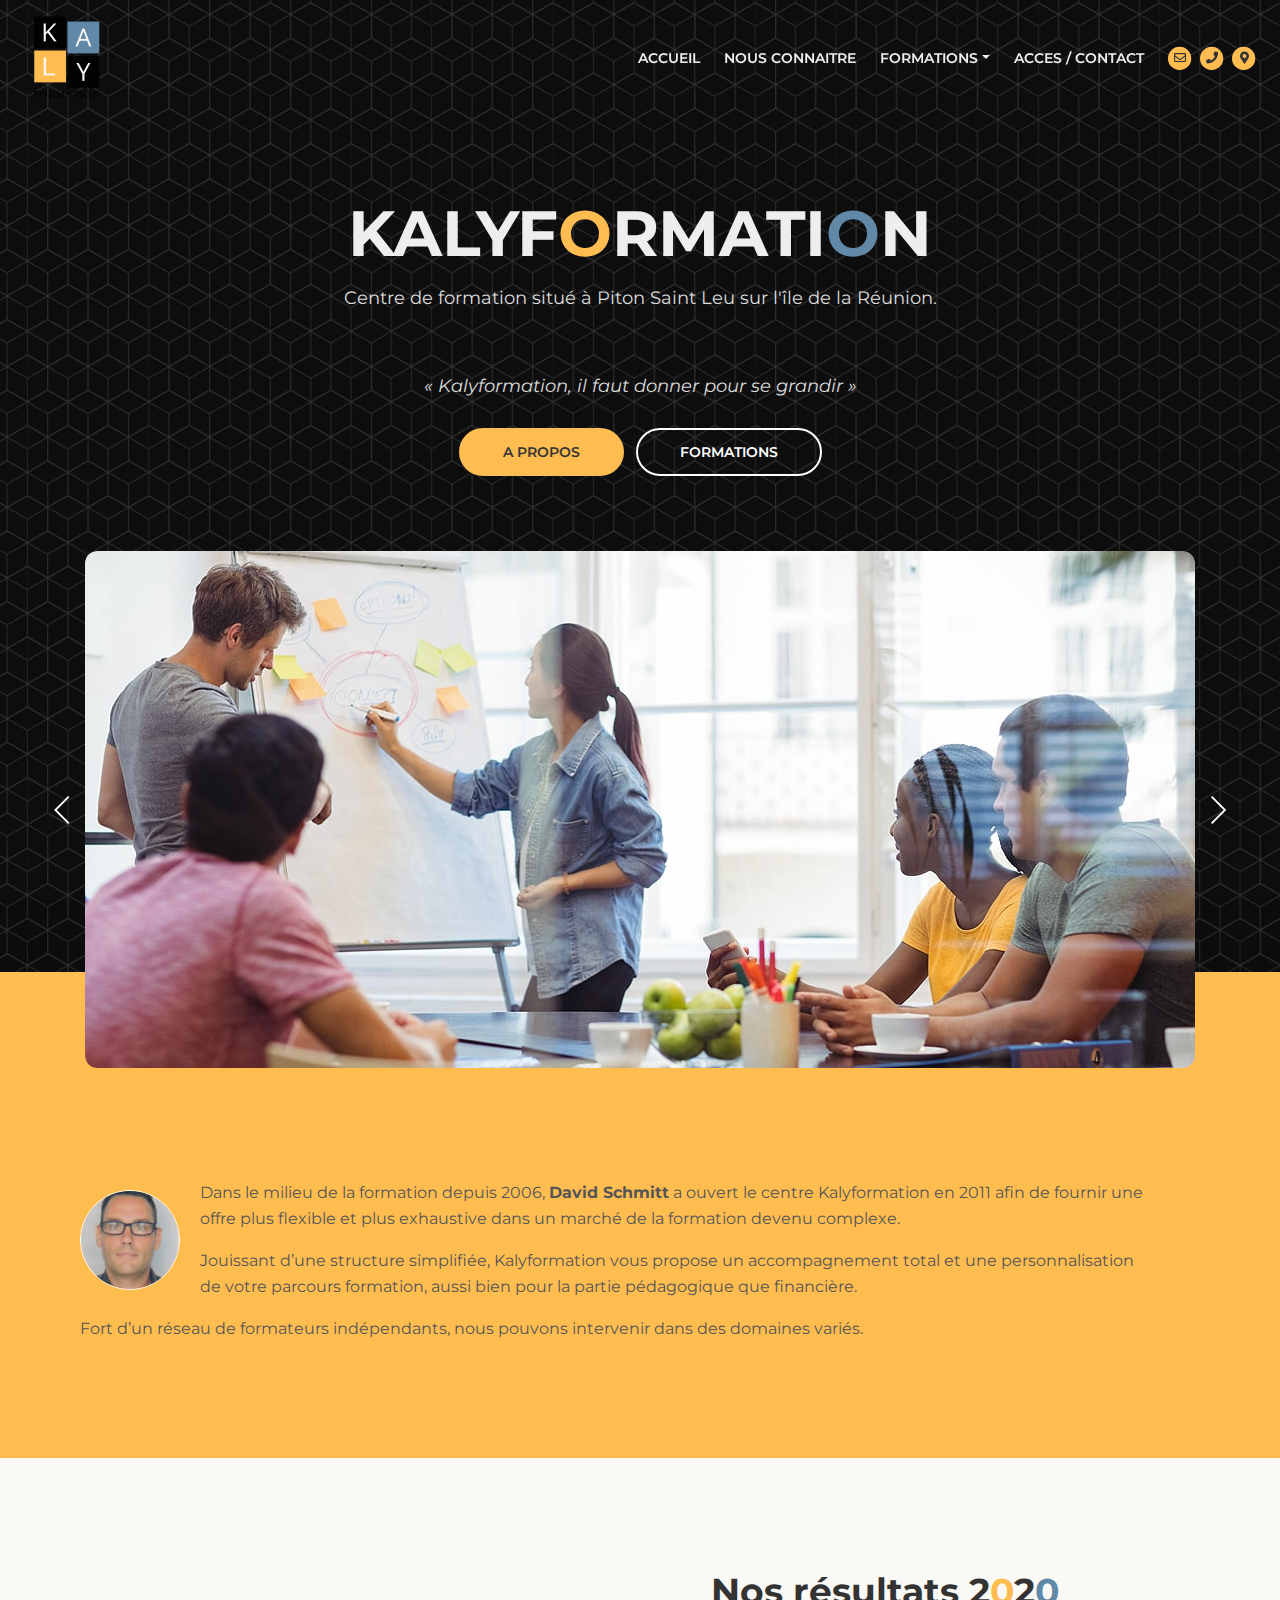
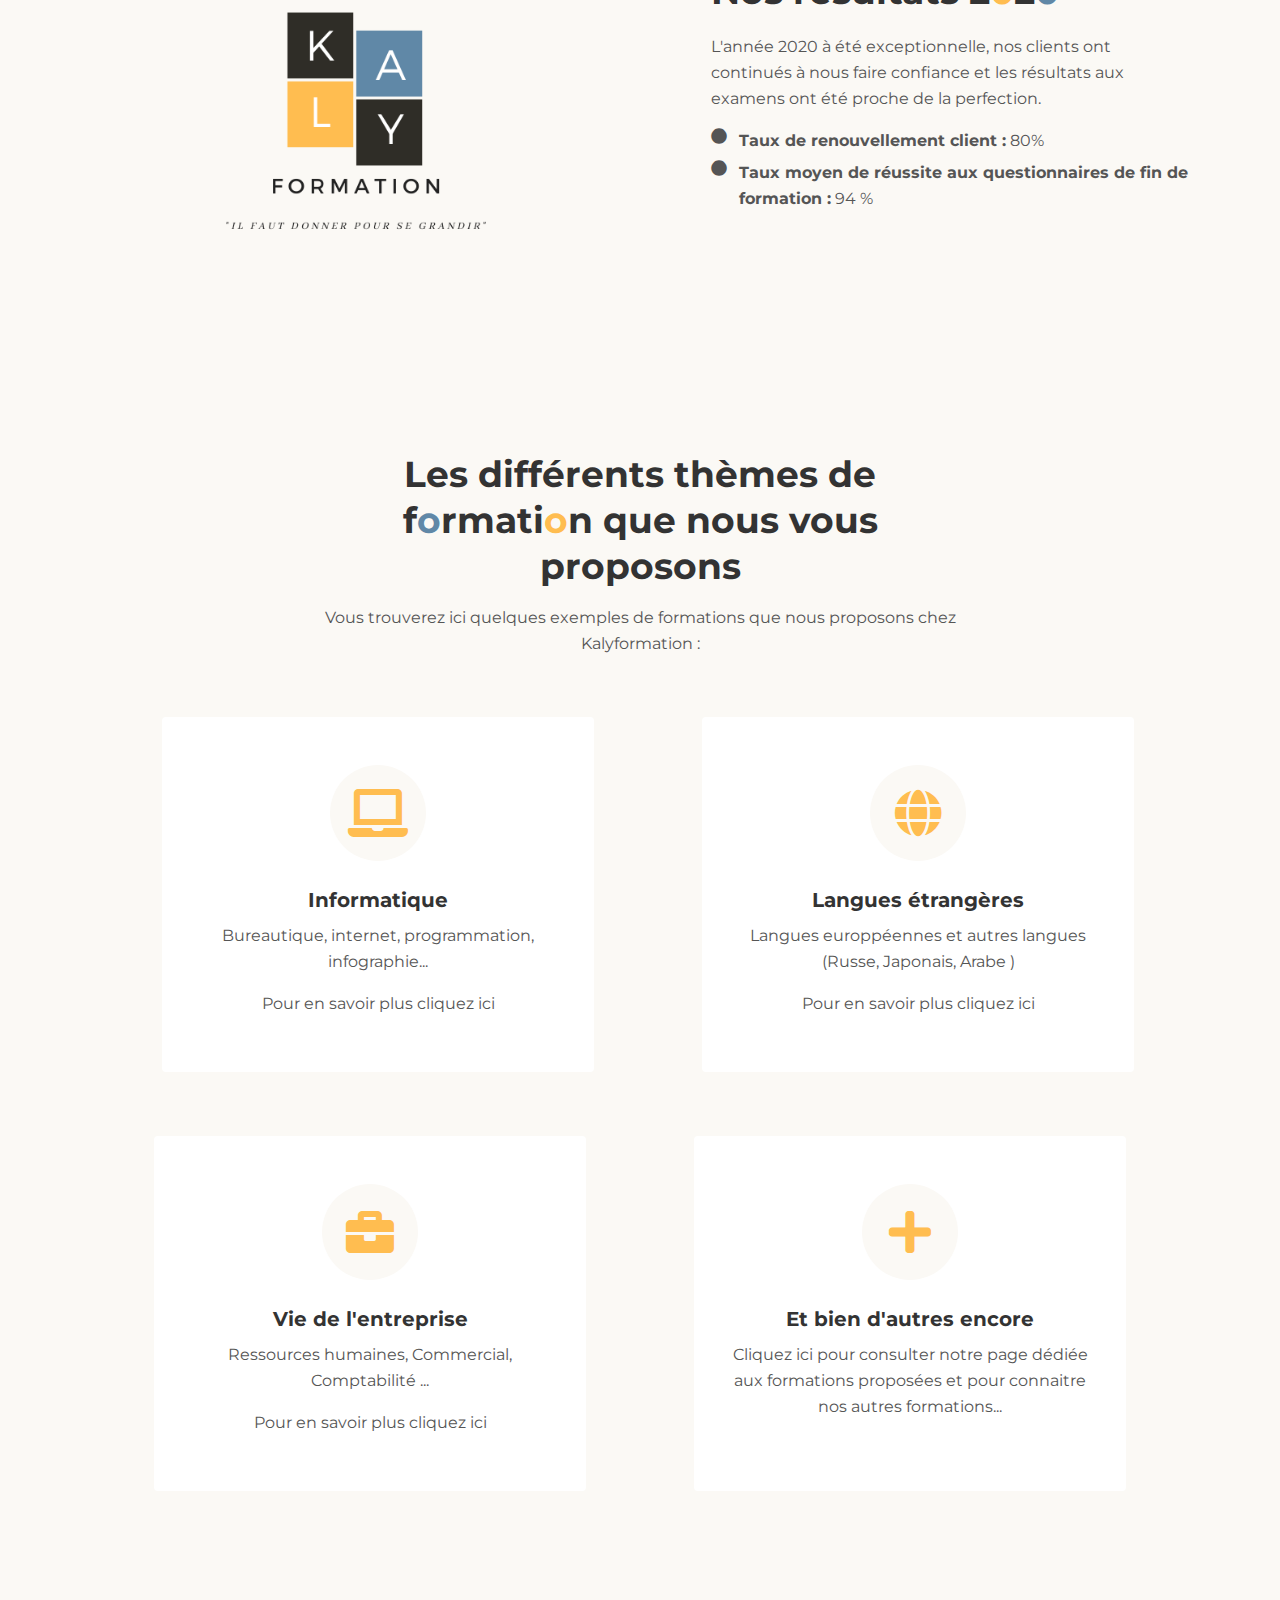
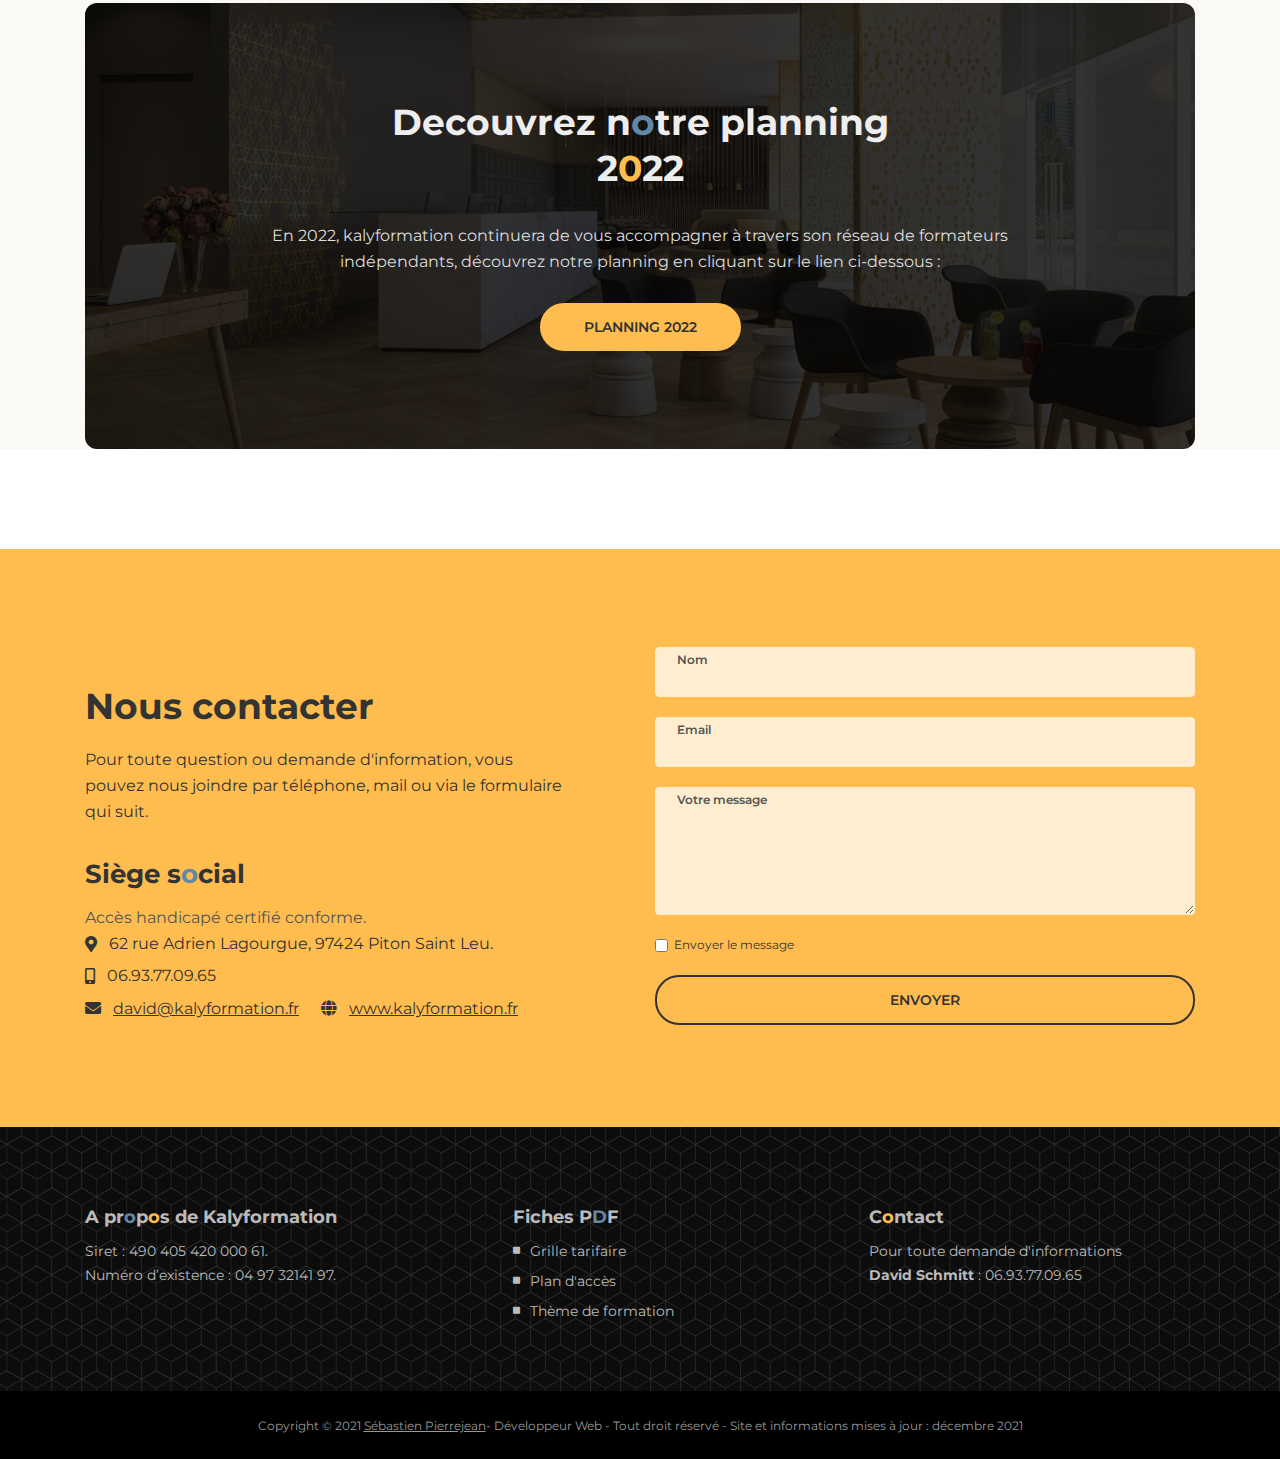
==== commit df46e00b: "dernières modif orthographe partie home formation photo ect" ====
--- a/index.html
+++ b/index.html
@@ -13,8 +13,8 @@
             content="Kalyformation, ouvert par David Schmitt en 2011 est un centre de formation à Piton Saint Leu 97424, La Réunion 974. Réseau de formateurs indépendants, accompagnement, personnalisation de parcours formation "
         />
         <meta name="author" content="David Schmitt" />
-        <meta name=" copyright" content=" Sébastien Pierrejean"/>
-        <meta name=" robots" content=" follow"/>
+        <meta name=" copyright" content=" Sébastien Pierrejean" />
+        <meta name=" robots" content=" follow" />
 
         <!-- OG Meta Tags to improve the way the post looks when you share the page on LinkedIn, Facebook, Google+ -->
         <meta property="og:site_name" content="Kalyformation" />
@@ -23,11 +23,17 @@
         <!-- website link -->
         <meta property="og:title" content="Kalyformation.fr" />
         <!-- title shown in the actual shared post -->
-        <meta property="og:description" content="Centre de formation situé à Piton Saint Leu sur l'île de la Réunion." />
+        <meta
+            property="og:description"
+            content="Centre de formation situé à Piton Saint Leu sur l'île de la Réunion."
+        />
         <!-- description shown in the actual shared post -->
-        <meta property="og:image" content="KALYFORMATION.
+        <meta
+            property="og:image"
+            content="KALYFORMATION.
         Centre de formation situé à Piton Saint Leu sur l'île de la Réunion.       
-        « Kalyformation, il faut donner pour se grandir »" />
+        « Kalyformation, il faut donner pour se grandir »"
+        />
         <!-- where do you want your post to link to -->
         <meta property="og:type" content="index.html" />
 
@@ -46,7 +52,7 @@
         <link href="css/styles.css" rel="stylesheet" />
 
         <!-- Favicon  -->
-        <link rel="icon" href="images/favicon.png" title="icone kalyformation"/>
+        <link rel="icon" href="images/favicon.png" title="icone kalyformation" />
     </head>
     <body data-spy="scroll" data-target=".fixed-top">
         <!-- Preloader -->
@@ -66,7 +72,10 @@
 
             <!-- Image Logo -->
             <a class="logo-image" href="index.html"
-                ><img src="images/kalySmallLogo.png" alt="logo kalyformation" title="logo kalyformation"
+                ><img
+                    src="images/kalySmallLogo.png"
+                    alt="logo kalyformation"
+                    title="logo kalyformation"
             /></a>
 
             <!-- Mobile Menu Toggle Button -->
@@ -113,8 +122,11 @@
                                 ><span class="item-text">NOS FORMATIONS</span></a
                             >
                             <div class="dropdown-divider"></div>
-                            <a class="dropdown-item" href="https://docs.google.com/spreadsheets/d/1vLBAXh78m6kUoQs4sPczj25zAXaakkbX2byOmsC1fBI/edit?usp=sharing"
-                               target="blank" ><span class="item-text">PLANNING 2022</span></a
+                            <a
+                                class="dropdown-item"
+                                href="https://docs.google.com/spreadsheets/d/1vLBAXh78m6kUoQs4sPczj25zAXaakkbX2byOmsC1fBI/edit?usp=sharing"
+                                target="blank"
+                                ><span class="item-text">PLANNING 2022</span></a
                             >
                             <div class="dropdown-divider"></div>
                             <a class="dropdown-item" href="price.html"
@@ -143,6 +155,15 @@
                             <i class="fas fa-phone fa-stack-1x"></i>
                         </a>
                     </span>
+                    <span class="fa-stack">
+                        <a
+                            href="https://www.google.com/maps/place/Le+CAR%C3%A9+coworking/@-21.2188464,55.3118903,15z/data=!4m5!3m4!1s0x0:0x14b9ca0a580a67e2!8m2!3d-21.2188488!4d55.3118862"
+                            target="blank"
+                        >
+                            <i class="fas fa-circle fa-stack-2x"></i>
+                            <i class="fas fa-map-marker-alt fa-stack-1x"></i>
+                        </a>
+                    </span>
                 </span>
             </div>
         </nav>
@@ -155,9 +176,15 @@
                 <div class="row">
                     <div class="col-lg-12">
                         <div class="text-container">
-                            <h1>Kalyf<span class="color-yellow">o</span>rmati<span class="color-blue">o</span>n</h1>
+                            <h1>
+                                Kalyf<span class="color-yellow">o</span>rmati<span
+                                    class="color-blue"
+                                    >o</span
+                                >n
+                            </h1>
                             <p class="p-large">
-                                Centre de formation situé à Piton Saint Leu sur l'île de la Réunion.
+                                Centre de formation situé à Piton Saint Leu sur l'île de
+                                la Réunion.
                             </p>
                             <p class="p-large italic">
                                 « Kalyformation, il faut donner pour se grandir »
@@ -166,7 +193,9 @@
                             <a class="btn-solid-lg page-scroll" href="#register"
                                 >A PROPOS</a
                             >
-                            <a class="btn-outline-lg page-scroll" href="formation-details.html"
+                            <a
+                                class="btn-outline-lg page-scroll"
+                                href="formation-details.html"
                                 >FORMATIONS</a
                             >
                         </div>
@@ -239,11 +268,18 @@
                 <div class="row">
                     <div class="">
                         <div class="text-container presentation-text">
-                            
-                            <p><img class="photo-david" src="images/photoDavid.png" alt="photo du conseiller en formation" title="David Schmitt, conseiller en formation"/>Dans le milieu de la formation depuis 2006, <strong>David Schmitt</strong>
-                                a ouvert le centre Kalyformation en 2011 afin de fournir
-                                une offre plus flexible et plus exhaustive dans un marché
-                                de la formation devenu complexe.</p>
+                            <p>
+                                <img
+                                    class="photo-david"
+                                    src="images/photoDavid.png"
+                                    alt="photo du conseiller en formation"
+                                    title="David Schmitt, conseiller en formation"
+                                />Dans le milieu de la formation depuis 2006,
+                                <strong>David Schmitt</strong> a ouvert le centre
+                                Kalyformation en 2011 afin de fournir une offre plus
+                                flexible et plus exhaustive dans un marché de la formation
+                                devenu complexe.
+                            </p>
                             <p>
                                 Jouissant d’une structure simplifiée, Kalyformation vous
                                 propose un accompagnement total et une personnalisation de
@@ -254,7 +290,6 @@
                                 Fort d’un réseau de formateurs indépendants, nous pouvons
                                 intervenir dans des domaines variés.
                             </p>
-                            
                         </div>
                         <!-- end of text-container -->
                     </div>
@@ -282,11 +317,16 @@
                     <!-- end of col -->
                     <div class="col-lg-6">
                         <div class="text-container">
-                            <h2>Nos résultats 2<span class="color-yellow">0</span>2<span class="color-blue">0</span></h2>
+                            <h2>
+                                Nos résultats 2<span class="color-yellow">0</span>2<span
+                                    class="color-blue"
+                                    >0</span
+                                >
+                            </h2>
                             <p>
-                                L'année 2020 à été exceptionnelle, nos client ont
+                                L'année 2020 à été exceptionnelle, nos clients ont
                                 continués à nous faire confiance et les résultats aux
-                                examens ont étés proche de la perfection.
+                                examens ont été proche de la perfection.
                             </p>
                             <ul class="list-unstyled li-space-lg">
                                 <li class="media">
@@ -303,7 +343,7 @@
                                             Taux moyen de réussite aux questionnaires de
                                             fin de formation :</strong
                                         >
-                                        94 % 
+                                        94 %
                                     </div>
                                 </li>
                             </ul>
@@ -320,163 +360,59 @@
         <!-- end of instructor -->
 
         <!-- Description -->
-        <div id="description" class="basic-2">
+        <div id="description" class="basic-2 cards">
             <div class="container">
                 <div class="row">
                     <div class="col-lg-12">
                         <h2>
-                            Les différents thèmes de f<span class="color-blue">o</span>rmati<span class="color-yellow">o</span>n que nous vous proposons :
+                            Les différents thèmes de f<span class="color-blue">o</span
+                            >rmati<span class="color-yellow">o</span>n que nous vous
+                            proposons
                         </h2>
+                        <p class="p-heading">
+                            Vous trouverez ici quelques exemples de formations que nous
+                            proposons chez Kalyformation :
+                        </p>
                     </div>
                     <!-- end of col -->
                 </div>
                 <!-- end of row -->
-                <div class="row">
-                    <div class="col-lg-6">
-                        <ul class="list-unstyled li-space-lg first">
-                            <li class="media">
-                                <i class="bullet">1</i>
-                                <div class="media-body">
-                                    <h4>Informatique</h4>
-                                    <p>
-                                        Bureautique, internet, programmation,
-                                        infographie...
-                                    </p>
-                                    <a href="formation-details.html#informatique" class="link-to-formation">Pour en savoir plus cliquez ici</a>
-                                </div>
-                            </li>
-                            <li class="media">
-                                <i class="bullet">2</i>
-                                <div class="media-body">
-                                    <h4>Langues étrangères</h4>
-                                    <p>
-                                        Europpéennes et langues rares 
-                                    </p>
-                                    <p>(Russe, Japonais, Arabe )</p>
-                                    <a href="formation-details.html#langues" class="link-to-formation">Pour en savoir plus cliquez ici</a>
-                                </div>
-                            </li>
-                            
-                        </ul>
-                    </div>
-                    <!-- end of col -->
-                    <div class="col-lg-6">
-                        <ul class="list-unstyled li-space-lg second">
-                            <li class="media">
-                                <i class="bullet">3</i>
-                                <div class="media-body">
-                                    <h4>Vie de l'entreprise</h4>
-                                    <p>
-                                        Ressources humaines, Commercial, Comptabilité ...
-                                    </p>
-                                    <a href="formation-details.html#vie-de-lentreprise" class="link-to-formation">Pour en savoir plus cliquez ici</a>
-                                </div>
-                            </li>
-                            <li class="media">
-                                <i class="bullet">4</i>
-                                <div class="media-body">
-                                    <h4>Autres</h4>
-                                    <p>
-                                        <p>Cette liste ne peut être complète. N’hésitez pas à nous questionner pour toute demande particulière,
-                                            nous pourrons sûrement trouver une réponse à vos besoins. Accès handicapé certifié conforme.</p>
-                                    </p>
-                                </div>
-                            </li>
-                            
-                        </ul>
-                    </div>
-                    <!-- end of col -->
-                </div>
-                <!-- end of row -->
-            </div>
-            <!-- end of container -->
-        </div>
-        <!-- end of basic-2 -->
-        <!-- end of description -->
-
-
-        <!-- Takeaways -->
-        <div class="cards">
-            <div class="container">
-                <div class="row">
-                    <div class="col-lg-12">
-                        <h2>Exemples de f<span class="color-blue">o</span>rmati<span class="color-yellow">o</span>n </h2>
-                        <p class="p-heading">
-                            Vous trouverez ici quelques exemples de formations que nous proposons chez Kalyformation :
-                        </p>
-                    </div>
-                    <!-- end of col -->
-                </div>
-                <!-- end of row -->
-                <div class="row">
-                    <div class="col-lg-12">
+                <div class="row-card">
+                    <div class="col-lg-12 row-card">
                         <!-- Card -->
                         <div class="card">
                             <div class="card-image">
                                 <i class="fas fa-laptop"></i>
                             </div>
                             <div class="card-body">
-                                <h4 class="card-title">Bureautique</h4>
+                                <h4 class="card-title">Informatique</h4>
                                 <p>
-                                    Modules d’initiation à l’informatique, Environnement, Maintenance. Pack Microsoft Office, Pack Open
-Office...
+                                    Bureautique, internet, programmation, infographie...
                                 </p>
+                                <a
+                                    href="formation-details.html#informatique"
+                                    class="link-to-formation"
+                                    >Pour en savoir plus cliquez ici</a
+                                >
                             </div>
                         </div>
                         <!-- end of card -->
-
-                        <!-- Card -->
-                        <div class="card">
-                            <div class="card-image">
-                                <i class="fas fa-wifi"></i>
-                            </div>
-                            <div class="card-body">
-                                <h4 class="card-title">Internet</h4>
-                                <p>
-                                    Création de site Internet : Prestashop, Jimdo, Joomla, Frontpage...
-                                </p>
-                            </div>
-                        </div>
-                        <!-- end of card -->
-
-                        <!-- Card -->
-                        <div class="card">
-                            <div class="card-image">
-                                <i class="fas fa-user-circle"></i>
-                            </div>
-                            <div class="card-body">
-                                <h4 class="card-title">E-marketing</h4>
-                                <p>
-                                    Référencement, Community management (réseaux sociaux)...
-                                </p>
-                            </div>
-                        </div>
-                        <!-- end of card -->
-
-                        <!-- Card -->
-                        <div class="card">
-                            <div class="card-image">
-                                <i class="fas fa-laptop-code"></i>
-                            </div>
-                            <div class="card-body">
-                                <h4 class="card-title">Programmation</h4>
-                                <p>
-                                    HTML, JavaScript, CSS, PHP ...
-                                </p>
-                            </div>
-                        </div>
-                        <!-- end of card -->
-
                         <!-- Card -->
                         <div class="card">
                             <div class="card-image">
                                 <i class="fas fa-globe"></i>
                             </div>
                             <div class="card-body">
-                                <h4 class="card-title">Langues</h4>
+                                <h4 class="card-title">Langues étrangères</h4>
                                 <p>
-                                    Anglais, Espagnol, Allemand, France Langue Etrangère, Russe, Japonais, Arabe...
+                                    Langues europpéennes et autres langues (Russe,
+                                    Japonais, Arabe )
                                 </p>
+                                <a
+                                    href="formation-details.html#langues"
+                                    class="link-to-formation"
+                                    >Pour en savoir plus cliquez ici</a
+                                >
                             </div>
                         </div>
                         <!-- end of card -->
@@ -487,38 +423,13 @@
                                 <i class="fas fa-briefcase"></i>
                             </div>
                             <div class="card-body">
-                                <h4 class="card-title">Ressources humaines</h4>
-                                <p>
-                                    Droit du travail, Recrutement, Bilan et entretien pédagogique,
-Management, Formation de formateurs...
-                                </p>
-                            </div>
-                        </div>
-                        <!-- end of card -->
-                        <!-- Card -->
-                        <div class="card">
-                            <div class="card-image">
-                                <i class="fas fa-money-check"></i>
-                            </div>
-                            <div class="card-body">
-                                <h4 class="card-title">Commercial</h4>
-                                <p>
-                                    Communication, Vente et Négociation, Accueil, Fidélisation, Relation client, Etalagisme...
-                                </p>
-                            </div>
-                        </div>
-                        <!-- end of card -->
-                        <!-- Card -->
-                        <div class="card">
-                            <div class="card-image">
-                                <i class="fas fa-calculator"></i>
-                            </div>
-                            <div class="card-body">
-                                <h4 class="card-title">Comptabilité</h4>
-                                <p>
-                                    Logiciels de gestion : SAGE, EBP, Ciel...
-Pratique de la gestion et de la comptabilité : paie, bilan, analyse de résultat, législation...
-                                </p>
+                                <h4 class="card-title">Vie de l'entreprise</h4>
+                                <p>Ressources humaines, Commercial, Comptabilité ...</p>
+                                <a
+                                    href="formation-details.html#vie-de-lentreprise"
+                                    class="link-to-formation"
+                                    >Pour en savoir plus cliquez ici</a
+                                >
                             </div>
                         </div>
                         <!-- end of card -->
@@ -531,7 +442,9 @@
                                 <div class="card-body">
                                     <h4 class="card-title">Et bien d'autres encore</h4>
                                     <p>
-                                        Cliquez ici pour consulter notre page dédiée aux formations proposées pour connaitre nos autres formations...
+                                        Cliquez ici pour consulter notre page dédiée aux
+                                        formations proposées et pour connaitre nos autres
+                                        formations...
                                     </p>
                                 </div>
                             </a>
@@ -544,8 +457,6 @@
             </div>
             <!-- end of container -->
         </div>
-        <!-- end of cards -->
-        <!-- end of takeaways -->
 
         <!-- Date -->
         <div id="date" class="basic-5">
@@ -553,11 +464,19 @@
                 <div class="row">
                     <div class="col-lg-12">
                         <div class="text-container">
-                            <h2>Decouvrez n<span class="color-blue">o</span>tre planning 2<span class="color-yellow">0</span>22</h2>
+                            <h2>
+                                Decouvrez n<span class="color-blue">o</span>tre planning
+                                2<span class="color-yellow">0</span>22
+                            </h2>
                             <p>
-                                En 2022, kalyformation continuera de vous accompagner à travers son réseau de formateurs indépendants, découvrez notre planning en cliquant sur le lien ci-dessous :
-                            </p>
-                            <a class="btn-solid-lg page-scroll" href="https://docs.google.com/spreadsheets/d/1vLBAXh78m6kUoQs4sPczj25zAXaakkbX2byOmsC1fBI/edit?usp=sharing" target="blank"
+                                En 2022, kalyformation continuera de vous accompagner à
+                                travers son réseau de formateurs indépendants, découvrez
+                                notre planning en cliquant sur le lien ci-dessous :
+                            </p>
+                            <a
+                                class="btn-solid-lg page-scroll"
+                                href="https://docs.google.com/spreadsheets/d/1vLBAXh78m6kUoQs4sPczj25zAXaakkbX2byOmsC1fBI/edit?usp=sharing"
+                                target="blank"
                                 >PLANNING 2022</a
                             >
                         </div>
@@ -580,29 +499,29 @@
                         <div class="text-container">
                             <h2>Nous contacter</h2>
                             <p>
-                                Pour toute question ou demande d'information, vous pouvez nous joindre par téléphone, mail ou via le formulaire qui suit.
+                                Pour toute question ou demande d'information, vous pouvez
+                                nous joindre par téléphone, mail ou via le formulaire qui
+                                suit.
                             </p>
                             <h3>Siège s<span class="color-blue">o</span>cial</h3>
-                            <span >
-                                Accès handicapé certifié conforme.                                       
-                            </span>
+                            <span> Accès handicapé certifié conforme. </span>
                             <ul class="list-unstyled li-space-lg">
                                 <li class="media">
-                                   
                                     <i class="fas fa-map-marker-alt"></i>
-                                    <div class="media-body">
-                                        62 rue Adrien Lagourgue, 97424 Piton Saint Leu.                                       
-                                    </div>
-                                    
+                                    <a
+                                        href="https://www.google.com/maps/place/Le+CAR%C3%A9+coworking/@-21.2188464,55.3118903,15z/data=!4m5!3m4!1s0x0:0x14b9ca0a580a67e2!8m2!3d-21.2188488!4d55.3118862"
+                                        target="blank"
+                                        style="text-decoration: none"
+                                    >
+                                        <div class="media-body">
+                                            62 rue Adrien Lagourgue, 97424 Piton Saint
+                                            Leu.
+                                        </div>
+                                    </a>
                                 </li>
                                 <li class="media">
-                                    
-                                    
-                                        <i
-                                            class="fas fa-mobile-alt"
-                                        ></i
-                                        >&nbsp;&nbsp; 06.93.77.09.65
-                                   
+                                    <i class="fas fa-mobile-alt"></i>&nbsp;&nbsp;
+                                    06.93.77.09.65
                                 </li>
                                 <li class="media">
                                     <i class="fas fa-envelope"></i>
@@ -625,8 +544,22 @@
                     <!-- end of col -->
                     <div class="col-lg-6">
                         <!-- Contact Form -->
-                        <form id="contactForm" data-toggle="validator" method="POST" data-focus="false" name="contact" data-netlify="true" action="./success-form.html" >
-                            <input subject type="hidden" id="subject" name="subject" value="David, vous avez un nouveau message venant de kalyformation.fr">
+                        <form
+                            id="contactForm"
+                            data-toggle="validator"
+                            method="POST"
+                            data-focus="false"
+                            name="contact"
+                            data-netlify="true"
+                            action="./success-form.html"
+                        >
+                            <input
+                                subject
+                                type="hidden"
+                                id="subject"
+                                name="subject"
+                                value="David, vous avez un nouveau message venant de kalyformation.fr"
+                            />
                             <div class="form-group">
                                 <input
                                     type="text"
@@ -668,7 +601,7 @@
                                     value="Agreed-to-Terms"
                                     required
                                 />Envoyer le message
-                                
+
                                 <div class="help-block with-errors"></div>
                             </div>
                             <div class="form-group">
@@ -697,10 +630,15 @@
                 <div class="row">
                     <div class="col-md-4">
                         <div class="footer-col first">
-                            <h5>A pr<span class="color-blue">o</span>p<span class="color-yellow">o</span>s de Kalyformation</h5>
+                            <h5>
+                                A pr<span class="color-blue">o</span>p<span
+                                    class="color-yellow"
+                                    >o</span
+                                >s de Kalyformation
+                            </h5>
                             <p class="p-small">
                                 Siret : 490 405 420 000 61.
-                            <br>
+                                <br />
                                 Numéro d’existence : 04 97 32141 97.
                             </p>
                         </div>
@@ -713,7 +651,9 @@
                                 <li class="media">
                                     <i class="fas fa-square"></i>
                                     <div class="media-body">
-                                        <a href="./pdf/grille-tarifaire.pdf" target="blank"
+                                        <a
+                                            href="./pdf/grille-tarifaire.pdf"
+                                            target="blank"
                                             >Grille tarifaire</a
                                         >
                                     </div>
@@ -721,32 +661,36 @@
                                 <li class="media">
                                     <i class="fas fa-square"></i>
                                     <div class="media-body">
-                                        <a href="./pdf/plan-d_accès.pdf" target="blank">Plan d'accès</a>
+                                        <a href="./pdf/plan-d_accès.pdf" target="blank"
+                                            >Plan d'accès</a
+                                        >
                                     </div>
                                 </li>
                                 <li class="media">
                                     <i class="fas fa-square"></i>
                                     <div class="media-body">
-                                        <a href="./pdf/plaquette.pdf" target="blank">Thème de formation</a>
+                                        <a href="./pdf/plaquette.pdf" target="blank"
+                                            >Thème de formation</a
+                                        >
                                     </div>
                                 </li>
                             </ul>
                         </div>
                     </div>
                     <!-- end of col -->
-                    
+
                     <div class="col-md-4">
                         <div class="footer-col fourth">
                             <h5>C<span class="color-yellow">o</span>ntact</h5>
-                                <p class="p-small">
+                            <p class="p-small">
                                 Pour toute demande d'informations
-                                <br>
-                                <strong>David Schmitt</strong> :  06.93.77.09.65
-                                </p>
-                            </div>                 
-                        </div>
-                    </div>
-                    <!-- end of col -->
+                                <br />
+                                <strong>David Schmitt</strong> : 06.93.77.09.65
+                            </p>
+                        </div>
+                    </div>
+                </div>
+                <!-- end of col -->
             </div>
             <!-- end of container -->
         </div>
@@ -758,12 +702,12 @@
                 <div class="row">
                     <div class="col-lg-12">
                         <p class="p-small">
-                            Copyright © 2021 <a href="mailto:pj.sebastien@gmail.com">Sébastien Pierrejean</a>- Développeur Web -
-                            Tout droit réservé - 
-                            Site et informations mises à jour : décembre 2021
-                            
+                            Copyright © 2021
+                            <a href="mailto:pj.sebastien@gmail.com"
+                                >Sébastien Pierrejean</a
+                            >- Développeur Web - Tout droit réservé - Site et informations
+                            mises à jour : décembre 2021
                         </p>
-                        
                     </div>
                     <!-- end of col -->
                 </div>
--- a/css/styles.css
+++ b/css/styles.css
@@ -883,7 +883,7 @@
 }
 
 .cards .card {
-    max-width: 21rem;
+    max-width: 50rem;
     height: 355px;
     margin-right: auto;
     margin-bottom: 4rem;
@@ -892,6 +892,13 @@
     border: none;
     background-color: #fff;
     text-align: center;
+}
+
+.row-card {
+    display: -ms-flexbox;
+    display: flex;
+    -ms-flex-wrap: wrap;
+    flex-wrap: wrap;
 }
 
 .cards .card-image {
@@ -1496,9 +1503,10 @@
 
     .cards .card {
         display: inline-block;
-        width: 17.75rem;
         max-width: 100%;
         vertical-align: top;
+        width: 40%;
+        justify-content: space-between;
     }
 
     .cards .card:nth-child(3n + 2) {
@@ -1647,7 +1655,8 @@
 
     /* Takeaways */
     .cards .card {
-        width: 21rem;
+        width: 40%;
+        justify-content: space-between;
     }
 
     .cards .card:nth-child(3n + 2) {
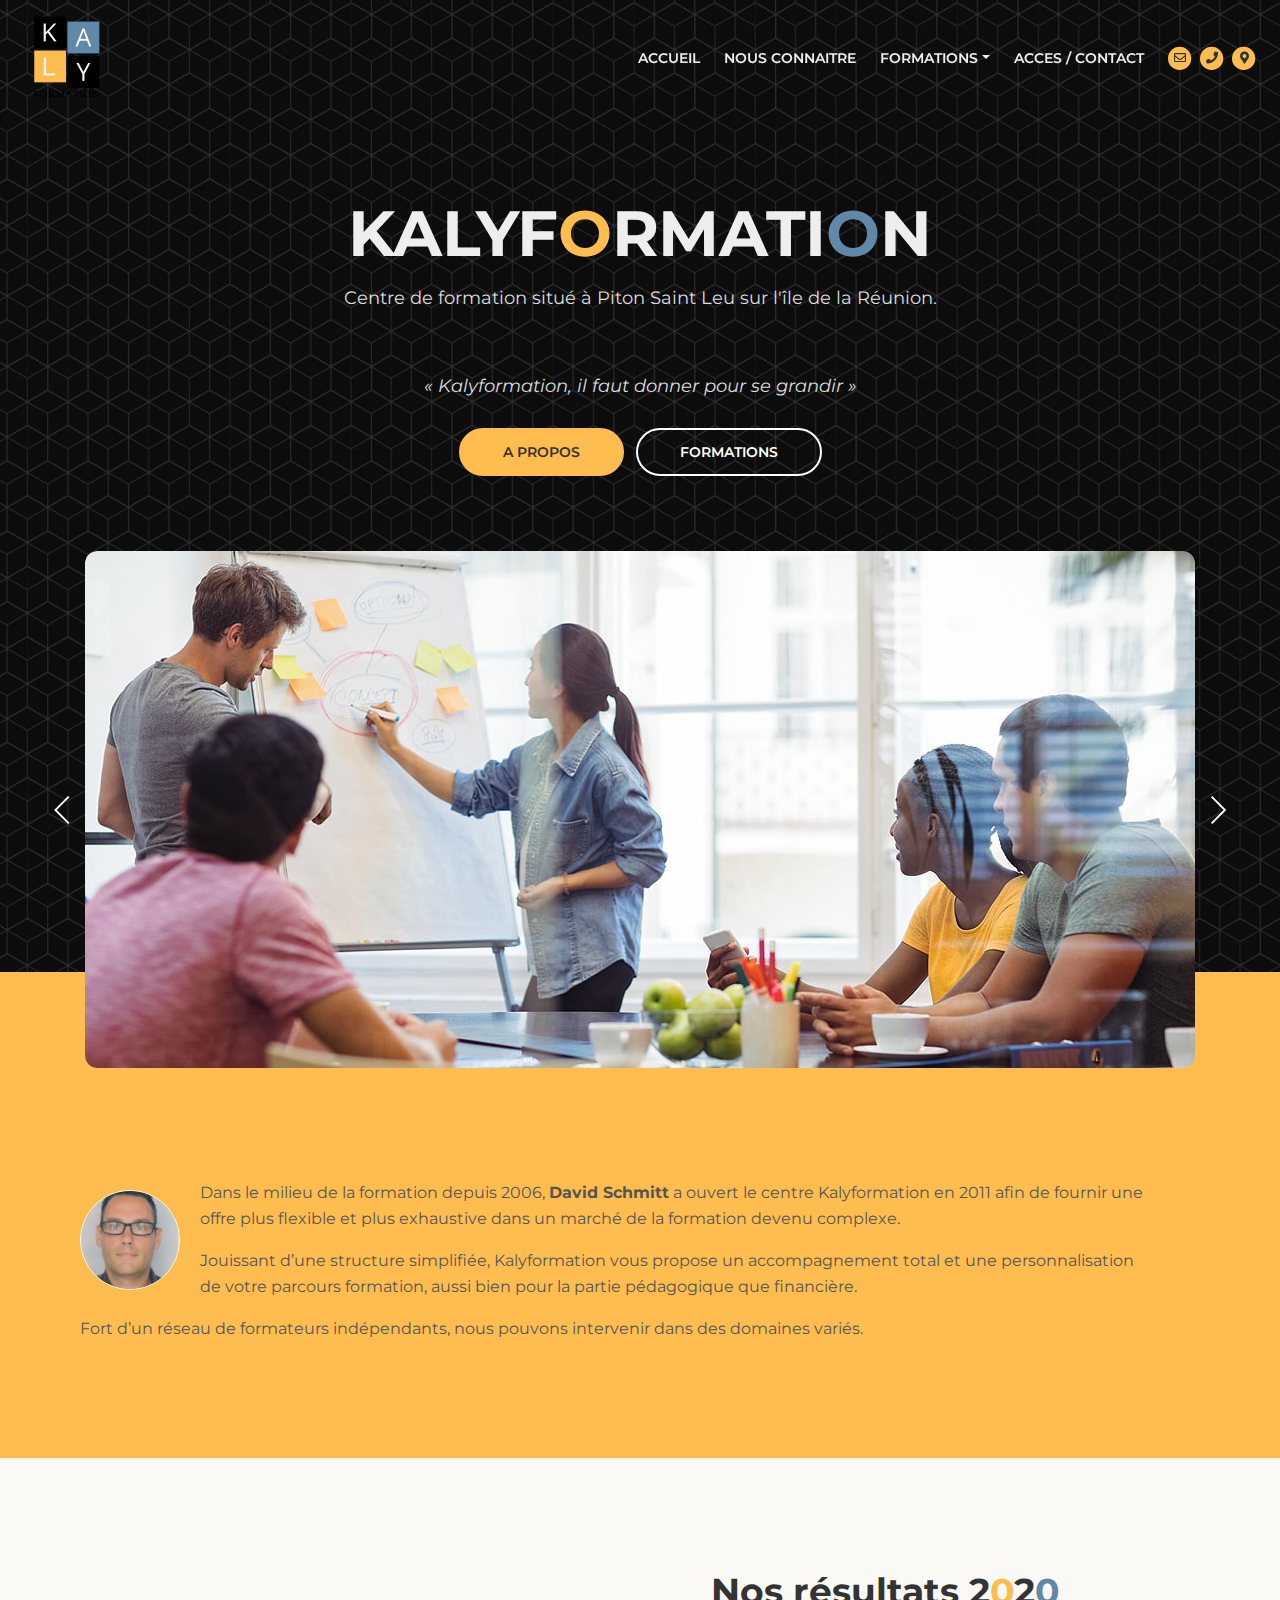
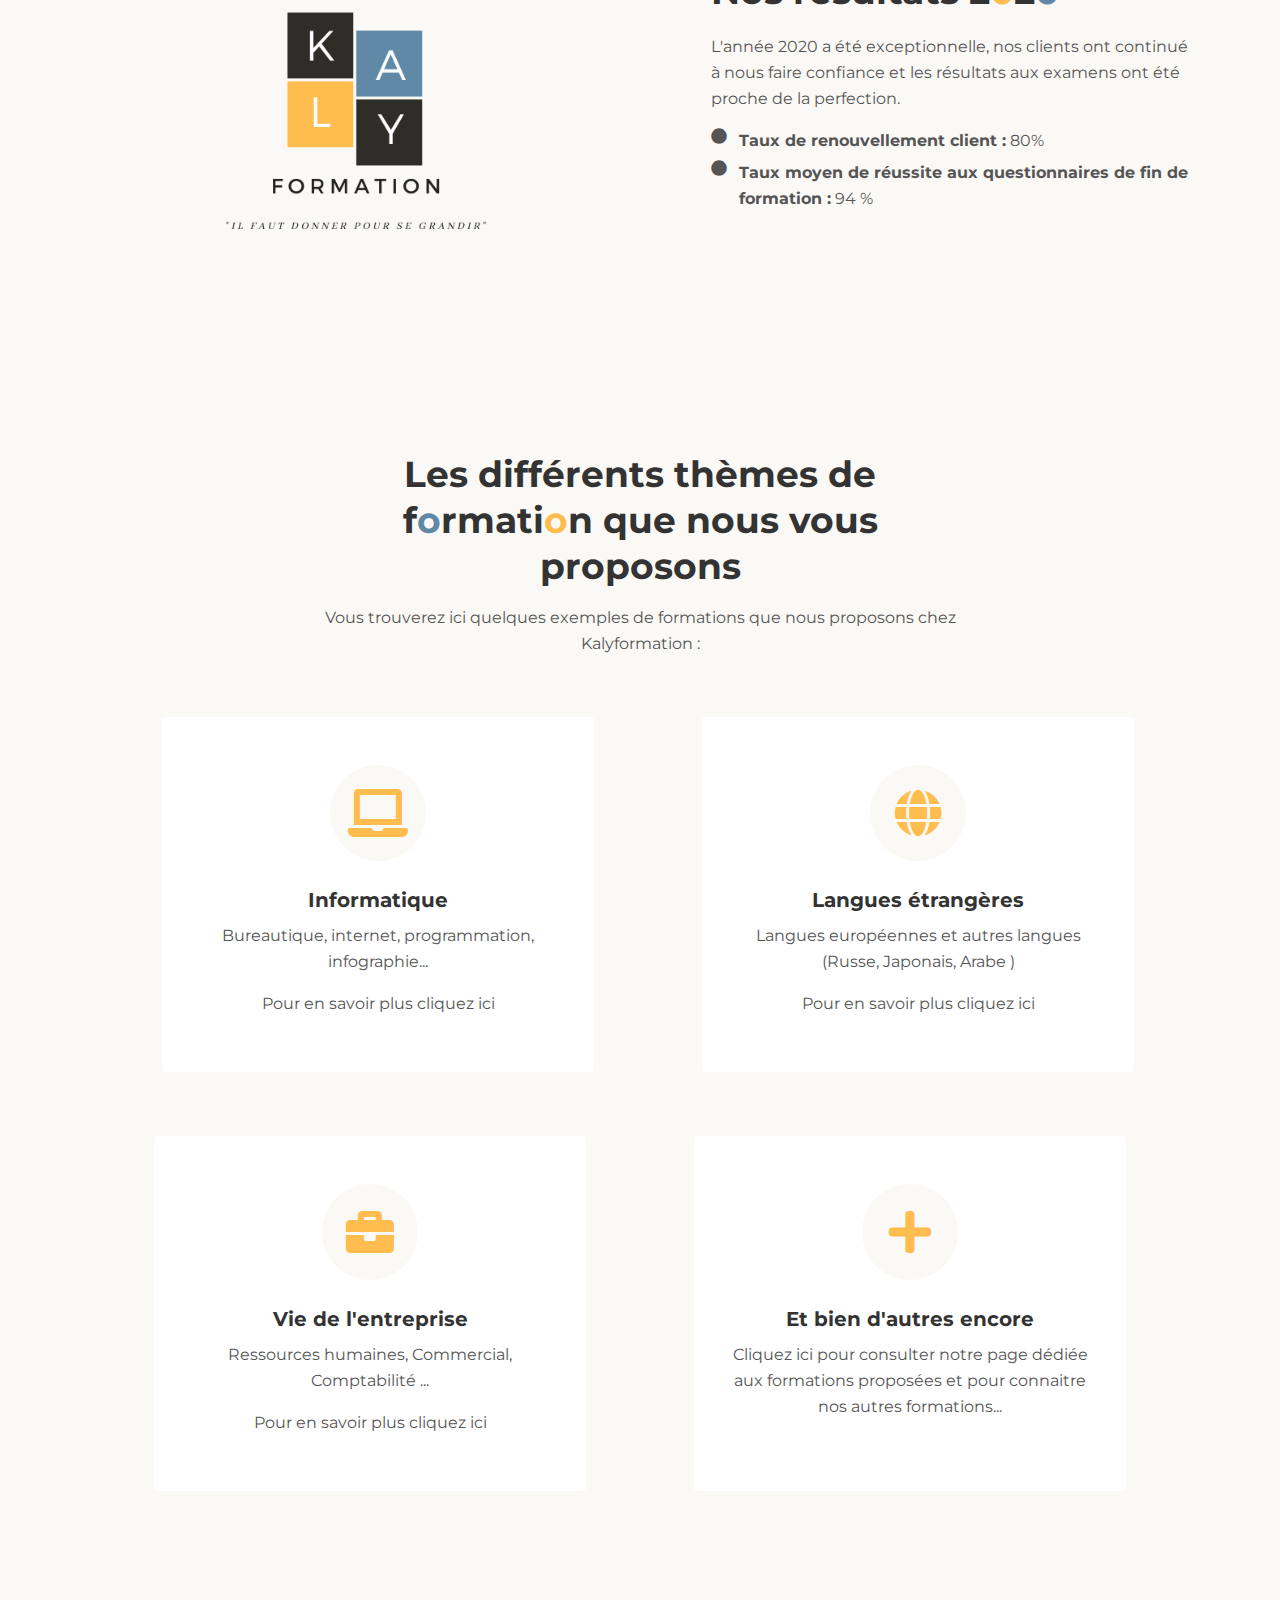
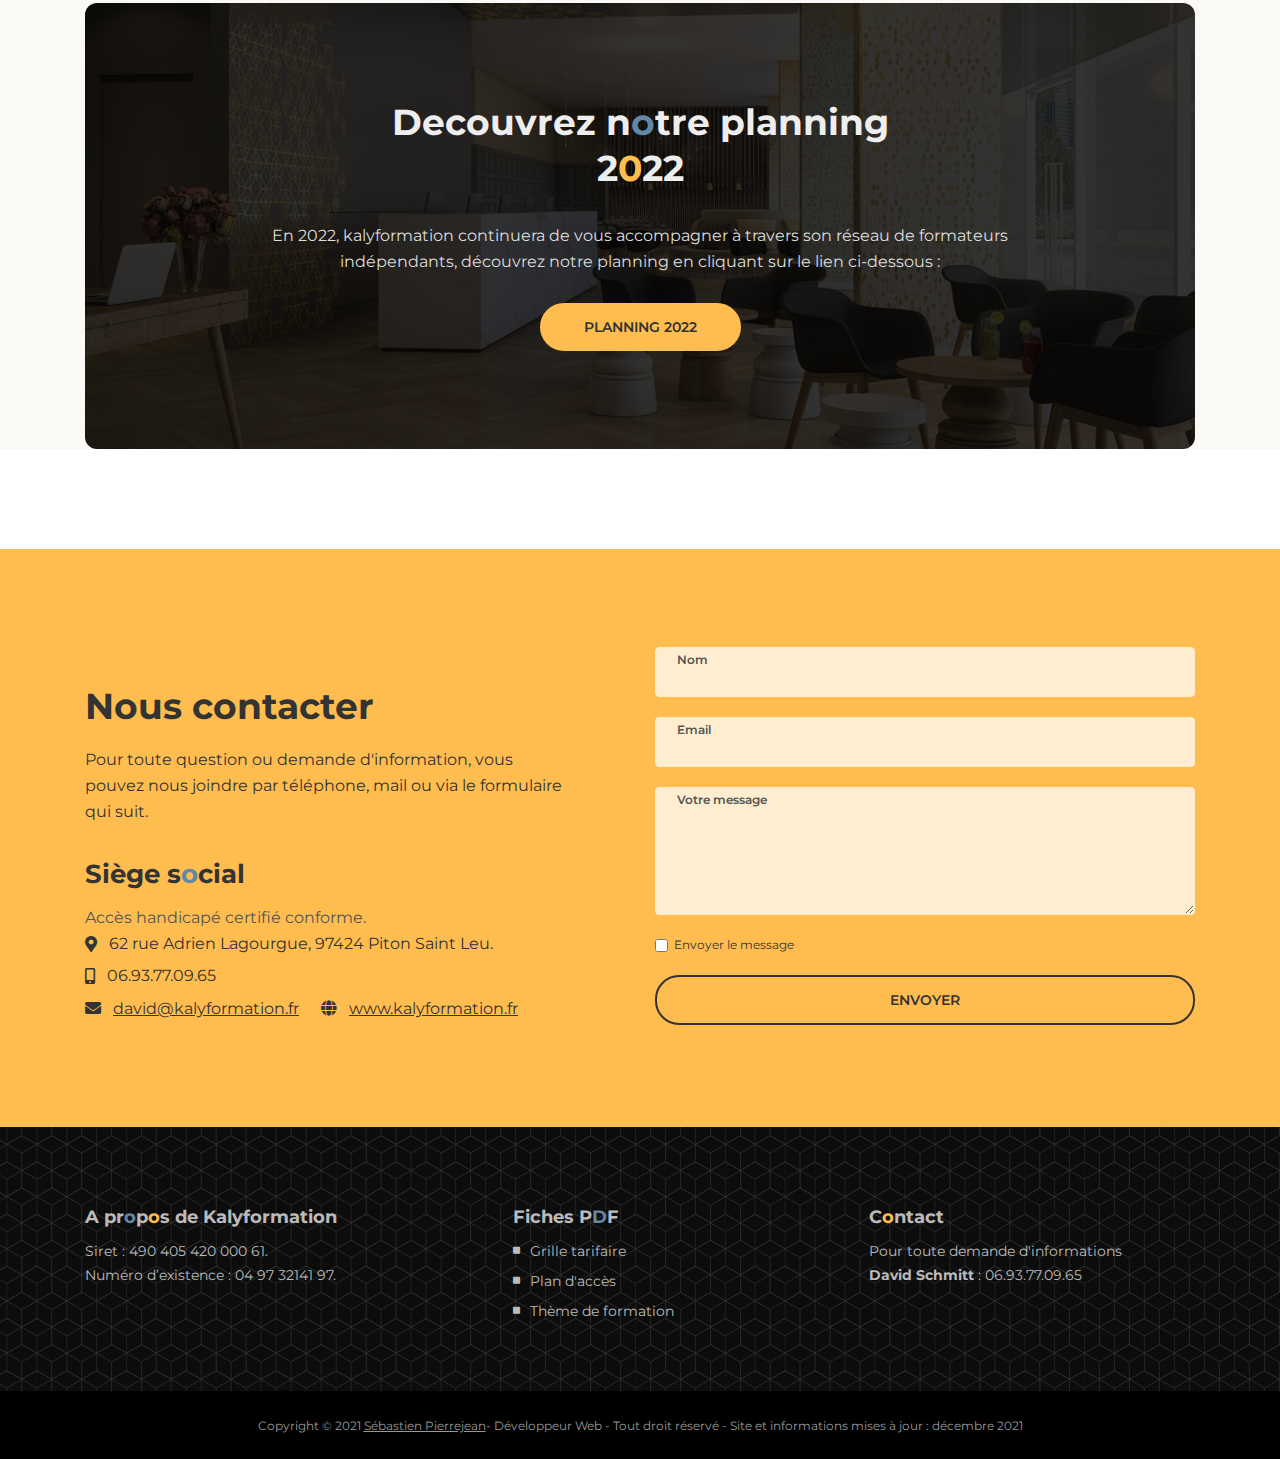
==== commit 1d0bb143: "orthographe" ====
--- a/index.html
+++ b/index.html
@@ -324,8 +324,8 @@
                                 >
                             </h2>
                             <p>
-                                L'année 2020 à été exceptionnelle, nos clients ont
-                                continués à nous faire confiance et les résultats aux
+                                L'année 2020 a été exceptionnelle, nos clients ont
+                                continué à nous faire confiance et les résultats aux
                                 examens ont été proche de la perfection.
                             </p>
                             <ul class="list-unstyled li-space-lg">
@@ -405,7 +405,7 @@
                             <div class="card-body">
                                 <h4 class="card-title">Langues étrangères</h4>
                                 <p>
-                                    Langues europpéennes et autres langues (Russe,
+                                    Langues européennes et autres langues (Russe,
                                     Japonais, Arabe )
                                 </p>
                                 <a
